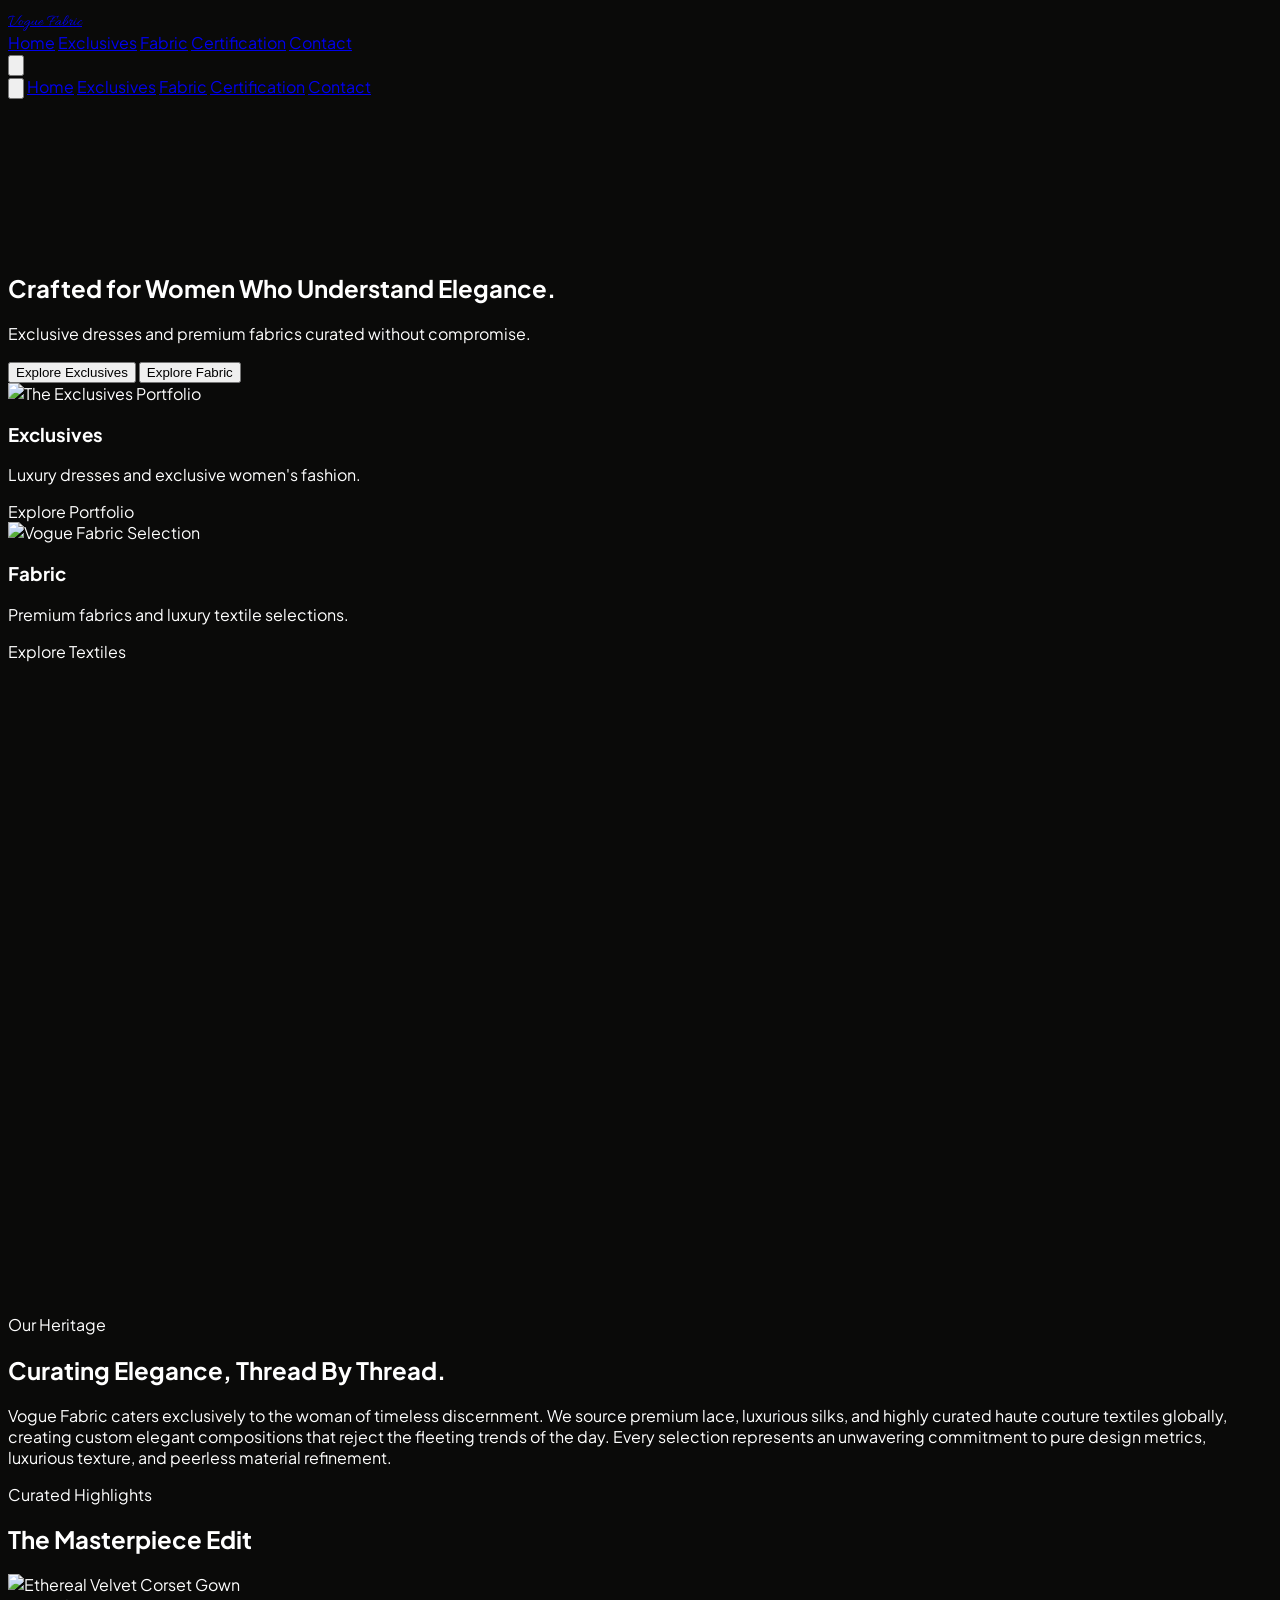
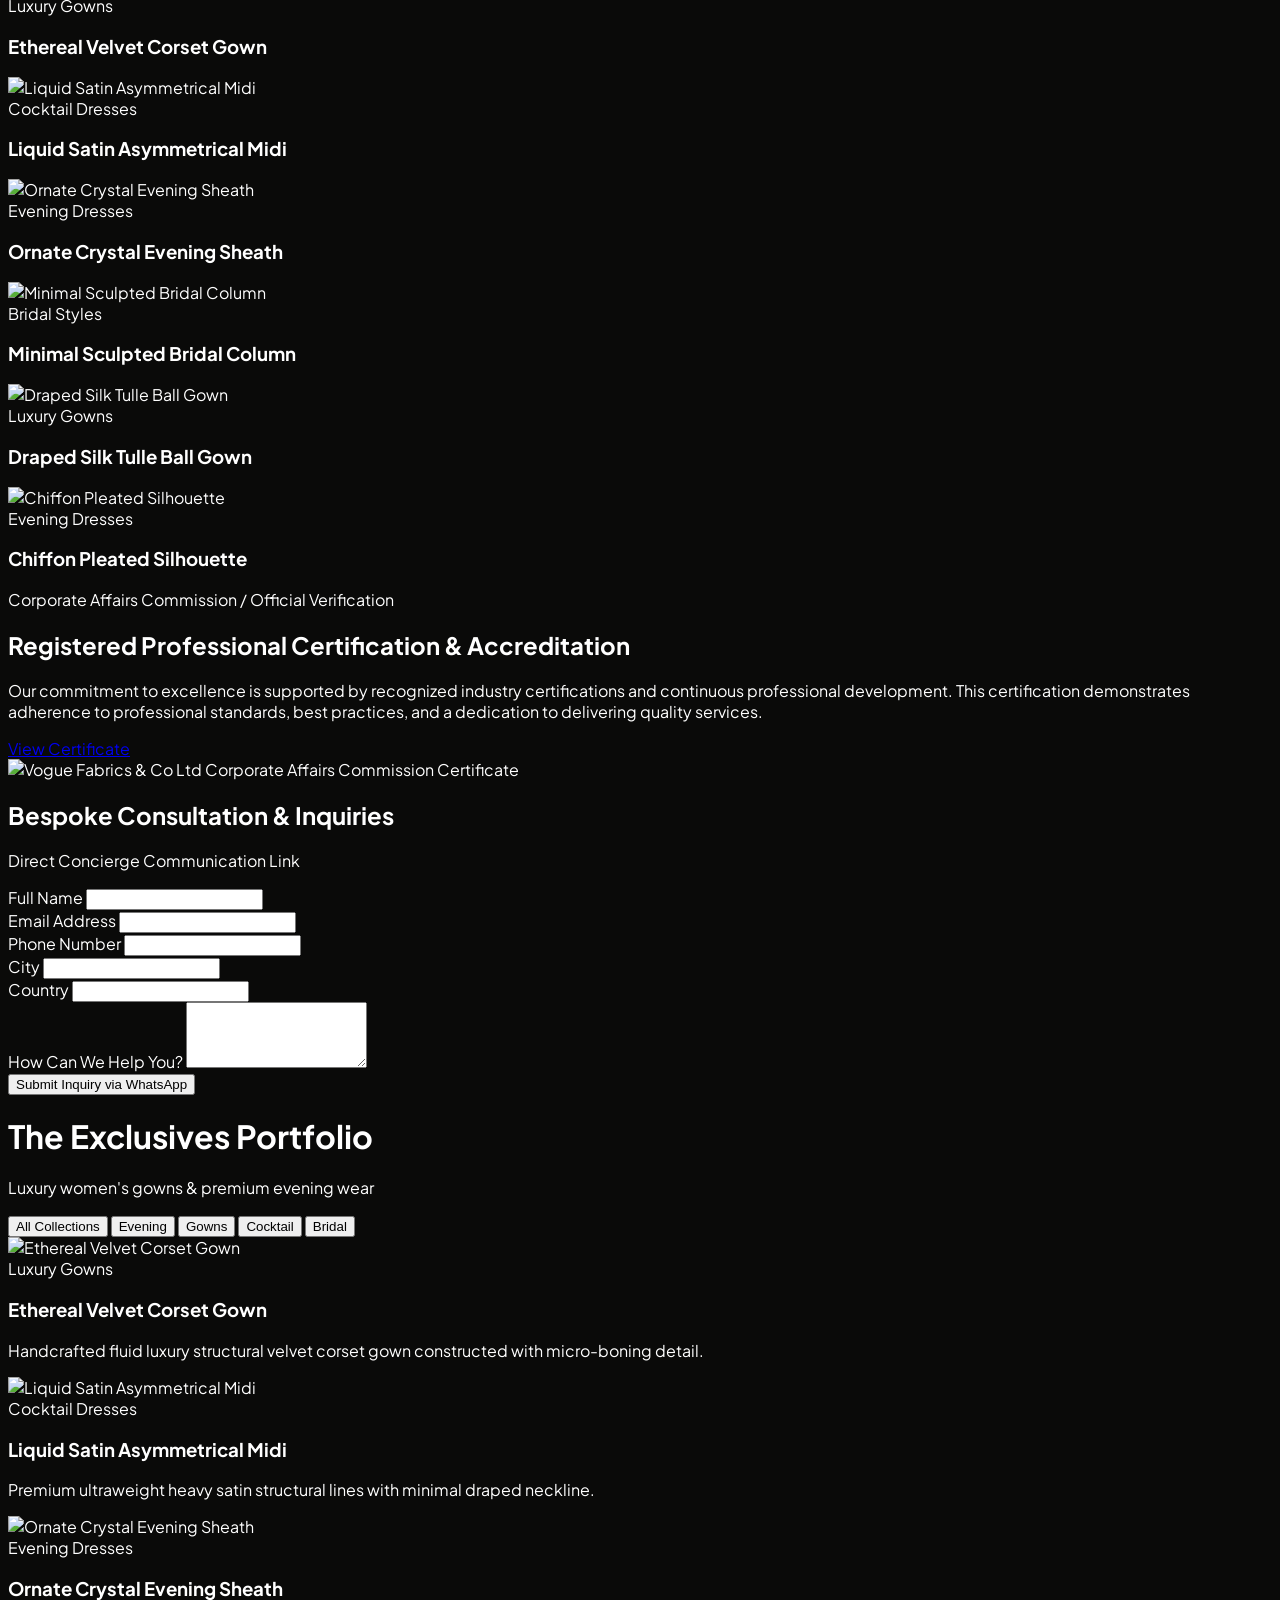
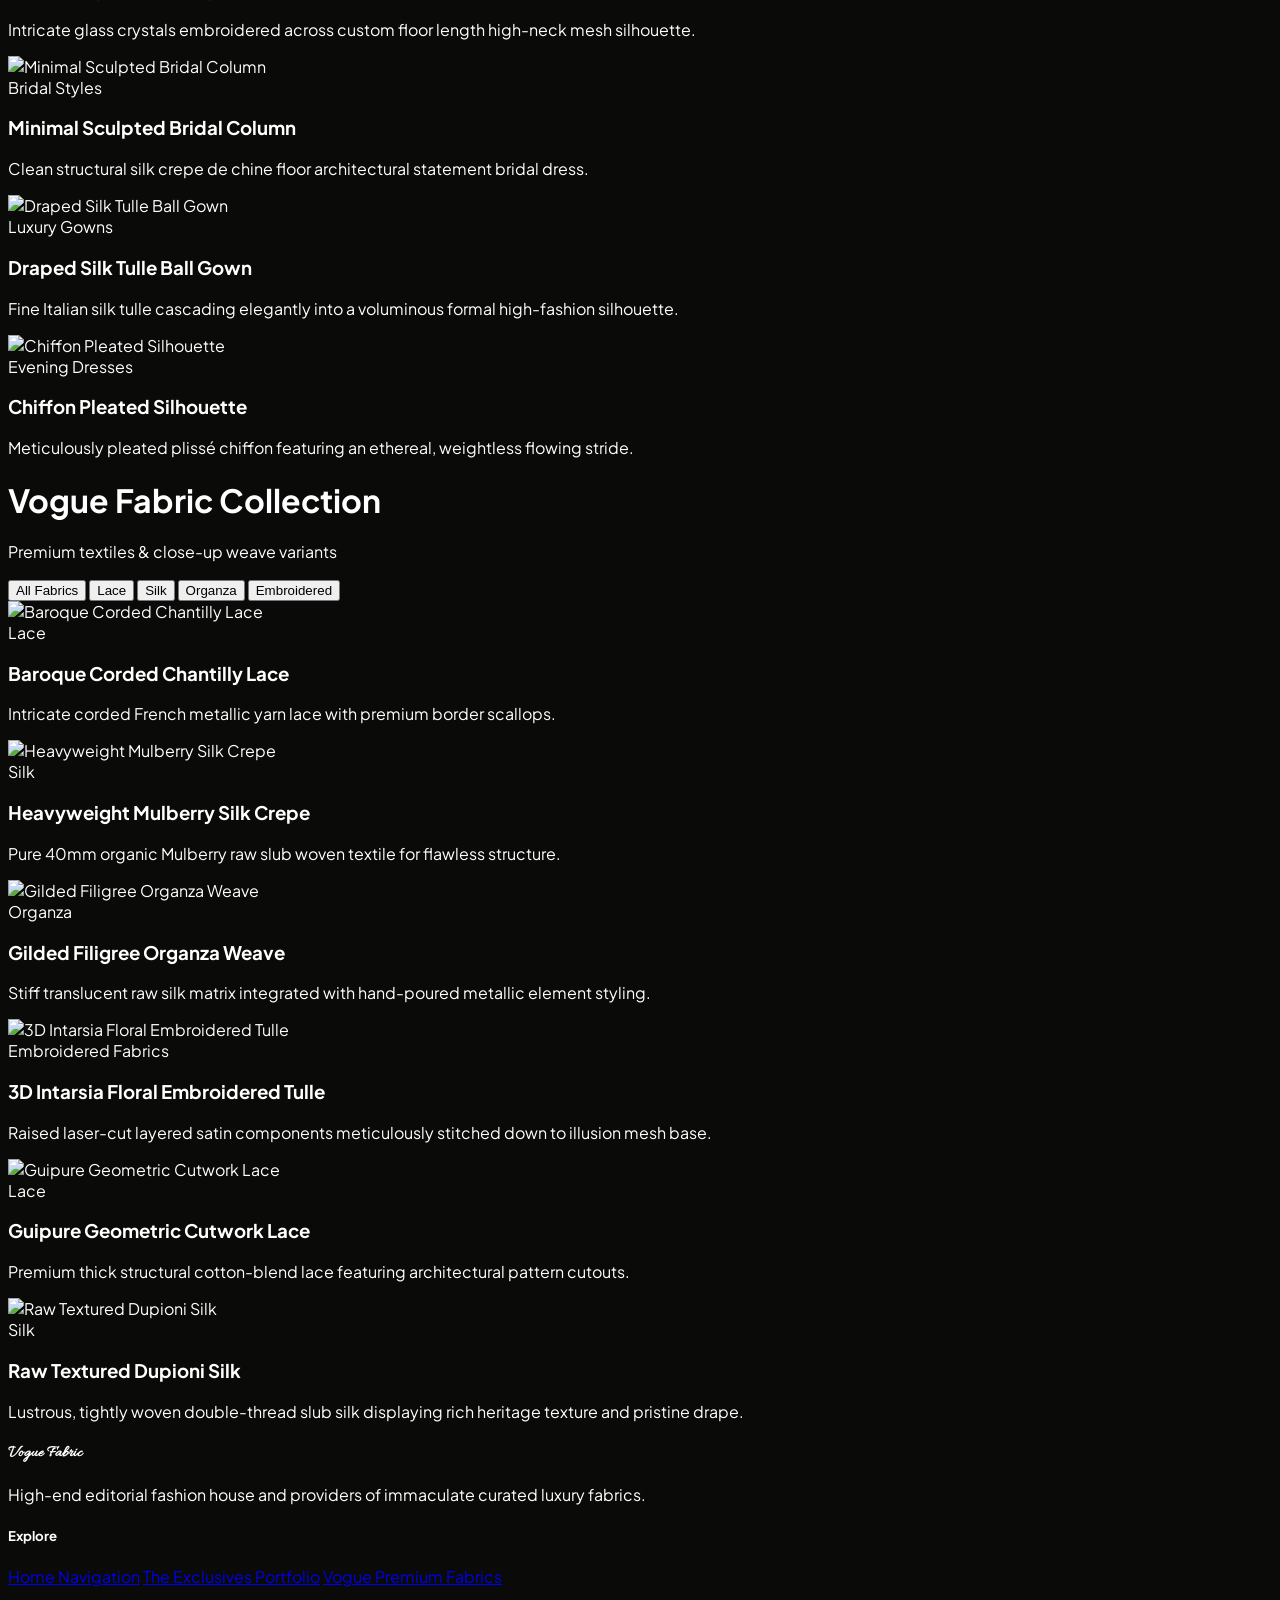
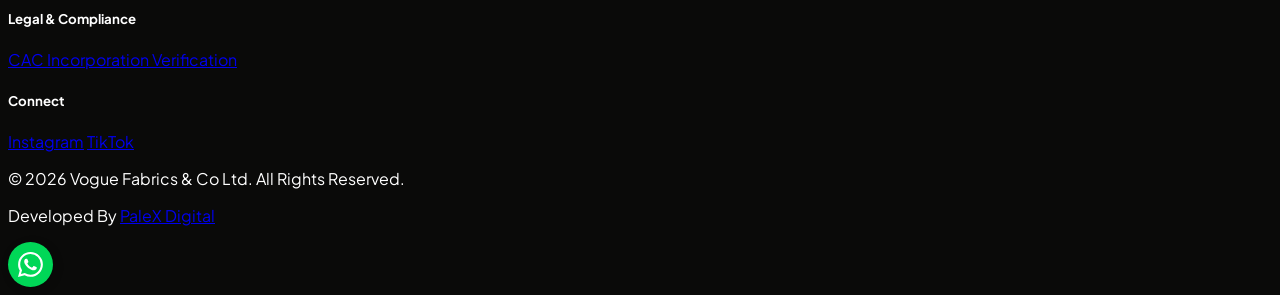
==== index.html @ 31990c53 "Update index.html" ====
<!DOCTYPE html>
<html lang="en">
<head>
    <meta charset="UTF-8">
    <meta name="viewport" content="width=device-width, initial-scale=1.0">
    <title>Vogue Fabric | Luxury Fashion & Premium Textiles</title>
    <script src="https://cdn.tailwindcss.com"></script>
    <link rel="preconnect" href="https://fonts.googleapis.com">
    <link rel="preconnect" href="https://fonts.gstatic.com" crossorigin>
    <link href="https://fonts.googleapis.com/css2?family=Allura&family=Plus+Jakarta+Sans:wght@300;400;500;600&display=swap" rel="stylesheet">
    
    <style>
        body {
            font-family: 'Plus Jakarta Sans', sans-serif;
            background-color: #0a0a09;
            color: #ffffff;
        }
        .logo-font {
            font-family: 'Allura', cursive;
        }
        .luxury-transition {
            transition: all 0.25s cubic-bezier(0.25, 0.46, 0.45, 0.94);
        }
        /* Custom styles to force exact input and placeholder look on dark canvas */
        input, textarea {
            color: #ffffff !important;
        }
        input::placeholder, textarea::placeholder {
            color: rgba(255, 255, 255, 0.4) !important;
        }

        /* --- CUSTOM WHATSAPP SLIDING BUTTON STYLES --- */
        .Btn {
            display: flex;
            align-items: center;
            justify-content: flex-start;
            width: 45px;
            height: 45px;
            border: none;
            border-radius: 50%;
            cursor: pointer;
            position: relative;
            overflow: hidden;
            transition-duration: 0.3s;
            box-shadow: 2px 2px 10px rgba(0, 0, 0, 0.199);
            background-color: #00d757;
        }

        .sign {
            width: 100%;
            transition-duration: 0.3s;
            display: flex;
            align-items: center;
            justify-content: center;
        }

        .sign svg {
            width: 25px;
        }

        .sign svg path {
            fill: white;
        }

        .text {
            position: absolute;
            right: 0%;
            width: 0%;
            opacity: 0;
            color: white;
            font-size: 1.2em;
            font-weight: 600;
            transition-duration: 0.3s;
        }

        .Btn:hover {
            width: 150px;
            border-radius: 40px;
            transition-duration: 0.3s;
        }

        .Btn:hover .sign {
            width: 30%;
            transition-duration: 0.3s;
            padding-left: 10px;
        }

        .Btn:hover .text {
            opacity: 1;
            width: 70%;
            transition-duration: 0.3s;
            padding-right: 10px;
        }

        .Btn:active {
            transform: translate(2px, 2px);
        }
    </style>
    <script>
        tailwind.config = {
            theme: {
                extend: {
                    colors: {
                        darkBase: '#0a0a09',
                        luxuryGray: '#383735'
                    }
                }
            }
        }
    </script>
</head>
<body class="antialiased selection:bg-[#383735] selection:text-white">

    <nav class="fixed top-0 left-0 w-full bg-[#0a0a09]/95 backdrop-blur-md border-b border-[#383735]/40 z-50 px-6 lg:px-16 py-4 flex justify-between items-center">
        <a href="#" onclick="navigateTo('home')" class="logo-font text-3xl lg:text-4xl text-white font-medium tracking-wide">Vogue Fabric</a>
        
        <div class="hidden md:flex space-x-8 text-xs uppercase tracking-widest font-medium text-white/80">
            <a href="#" onclick="navigateTo('home')" class="hover:text-white border-b border-transparent hover:border-white/40 pb-1 luxury-transition">Home</a>
            <a href="#" onclick="navigateTo('exclusives')" class="hover:text-white border-b border-transparent hover:border-white/40 pb-1 luxury-transition">Exclusives</a>
            <a href="#" onclick="navigateTo('fabrics')" class="hover:text-white border-b border-transparent hover:border-white/40 pb-1 luxury-transition">Fabric</a>
            <a href="#" onclick="scrollToSection('certification-section')" class="hover:text-white border-b border-transparent hover:border-white/40 pb-1 luxury-transition">Certification</a>
            <a href="#" onclick="scrollToSection('contact-section')" class="hover:text-white border-b border-transparent hover:border-white/40 pb-1 luxury-transition">Contact</a>
        </div>

        <button id="mobile-menu-btn" onclick="toggleMobileMenu()" class="md:hidden text-white p-1">
            <svg class="w-6 h-6" fill="none" stroke="currentColor" viewBox="0 0 24 24"><path stroke-linecap="round" stroke-linejoin="round" stroke-width="1.5" d="M4 6h16M4 12h16M4 18h16"></path></svg>
        </button>
    </nav>

    <div id="mobile-menu" class="fixed inset-0 bg-[#0a0a09] z-40 transform translate-x-full luxury-transition flex flex-col justify-center items-center space-y-8 text-sm uppercase tracking-widest font-medium">
        <button onclick="toggleMobileMenu()" class="absolute top-6 right-6 text-white">
            <svg class="w-6 h-6" fill="none" stroke="currentColor" viewBox="0 0 24 24"><path stroke-linecap="round" stroke-linejoin="round" stroke-width="1.5" d="M6 18L18 6M6 6l12 12"></path></svg>
        </button>
        <a href="#" onclick="navigateTo('home'); toggleMobileMenu()" class="text-white hover:opacity-75">Home</a>
        <a href="#" onclick="navigateTo('exclusives'); toggleMobileMenu()" class="text-white hover:opacity-75">Exclusives</a>
        <a href="#" onclick="navigateTo('fabrics'); toggleMobileMenu()" class="text-white hover:opacity-75">Fabric</a>
        <a href="#" onclick="scrollToSection('certification-section'); toggleMobileMenu()" class="text-white hover:opacity-75">Certification</a>
        <a href="#" onclick="scrollToSection('contact-section'); toggleMobileMenu()" class="text-white hover:opacity-75">Contact</a>
    </div>

    <main id="page-home" class="page-view pt-16">
        
        <section class="relative w-full h-[90vh] lg:h-screen bg-[#0a0a09] flex items-center overflow-hidden">
            <div class="absolute inset-0 w-full h-full z-0">
                <video autoplay loop muted playsinline class="w-full h-full object-cover opacity-50">
                    <source src="hero-bg.mp4" type="video/mp4">
                </video>
            </div>
            
            <div class="relative z-10 max-w-4xl px-6 lg:px-16 text-white">
                <h1 class="text-4xl md:text-6xl font-light tracking-tight mb-4 max-w-2xl leading-tight">Crafted for Women Who Understand Elegance.</h1>
                <p class="text-sm md:text-base text-white/70 font-light max-w-md tracking-wide mb-8">Exclusive dresses and premium fabrics curated without compromise.</p>
                <div class="flex flex-col sm:flex-row gap-4">
                    <button onclick="navigateTo('exclusives')" class="bg-white text-[#0a0a09] text-xs uppercase tracking-widest px-8 py-4 font-medium hover:bg-[#383735] hover:text-white luxury-transition">Explore Exclusives</button>
                    <button onclick="navigateTo('fabrics')" class="border border-white text-white text-xs uppercase tracking-widest px-8 py-4 font-medium hover:bg-white hover:text-[#0a0a09] luxury-transition">Explore Fabric</button>
                </div>
            </div>
        </section>

        <section class="py-24 px-4 lg:px-12 max-w-[1700px] mx-auto">
            <div class="grid md:grid-cols-2 gap-8 lg:gap-12">
                <div class="group cursor-pointer flex flex-col" onclick="navigateTo('exclusives')">
                    <div class="overflow-hidden bg-[#383735] aspect-[2/3] mb-6 border border-[#383735]/30">
                        <img src="https://img.sanishtech.com/u/1b37190711f8303fa101f2d8f53a4be6.jpg" alt="The Exclusives Portfolio" class="w-full h-full object-cover opacity-90 group-hover:scale-105 luxury-transition">
                    </div>
                    <div class="flex justify-between items-baseline px-2">
                        <div>
                            <h3 class="text-xl font-light tracking-wide text-white">Exclusives</h3>
                            <p class="text-xs text-white/60 tracking-wide mt-1">Luxury dresses and exclusive women's fashion.</p>
                        </div>
                        <span class="text-xs uppercase tracking-widest font-medium text-white border-b border-white pb-1">Explore Portfolio</span>
                    </div>
                </div>

                <div class="group cursor-pointer flex flex-col" onclick="navigateTo('fabrics')">
                    <div class="overflow-hidden bg-[#383735] aspect-[2/3] mb-6 border border-[#383735]/30">
                        <img src="https://img.sanishtech.com/u/e9a61df51f14fca976d678eeba5894aa.jpg" alt="Vogue Fabric Selection" class="w-full h-full object-cover opacity-90 group-hover:scale-105 luxury-transition">
                    </div>
                    <div class="flex justify-between items-baseline px-2">
                        <div>
                            <h3 class="text-xl font-light tracking-wide text-white">Fabric</h3>
                            <p class="text-xs text-white/60 tracking-wide mt-1">Premium fabrics and luxury textile selections.</p>
                        </div>
                        <span class="text-xs uppercase tracking-widest font-medium text-white border-b border-white pb-1">Explore Textiles</span>
                    </div>
                </div>
            </div>
        </section>

        <section class="bg-[#383735] text-white py-24 px-6 lg:px-16">
            <div class="max-w-6xl mx-auto grid md:grid-cols-2 gap-12 items-center">
                <div class="aspect-[2/3] overflow-hidden bg-[#0a0a09]">
                    <video width="100%" autoplay muted loop playsinline>
                     <source src="https://information.mp4" type="video/mp4">
                    </video>
                <div class="space-y-6 md:pl-8">
                    <p class="text-xs uppercase tracking-widest text-white/60">Our Heritage</p>
                    <h2 class="text-3xl font-light tracking-tight leading-snug">Curating Elegance, Thread By Thread.</h2>
                    <p class="text-sm text-white/80 font-light leading-relaxed tracking-wide">
                        Vogue Fabric caters exclusively to the woman of timeless discernment. We source premium lace, luxurious silks, and highly curated haute couture textiles globally, creating custom elegant compositions that reject the fleeting trends of the day. Every selection represents an unwavering commitment to pure design metrics, luxurious texture, and peerless material refinement.
                    </p>
                </div>
            </div>
        </section>

        <section class="py-24 px-6 lg:px-16 max-w-[1700px] mx-auto">
            <div class="text-center mb-16">
                <p class="text-xs uppercase tracking-widest text-white/60 mb-2">Curated Highlights</p>
                <h2 class="text-2xl font-light tracking-wider uppercase text-white">The Masterpiece Edit</h2>
            </div>
            
            <div class="grid sm:grid-cols-2 lg:grid-cols-3 gap-8" id="featured-showcase-grid">
                </div>
        </section>

        <section id="certification-section" class="bg-[#0a0a09] border-t border-b border-[#383735]/60 py-24 px-6 lg:px-16">
            <div class="max-w-6xl mx-auto grid md:grid-cols-2 gap-12 items-center">
                <div class="order-2 md:order-1 space-y-6">
                    <p class="text-xs uppercase tracking-widest text-white/60">Corporate Affairs Commission / Official Verification</p>
                    <h2 class="text-2xl font-light tracking-tight text-white">Registered Professional Certification & Accreditation</h2>
                    <p class="text-sm text-white/80 font-light leading-relaxed tracking-wide">
                        Our commitment to excellence is supported by recognized industry certifications and continuous professional development. This certification demonstrates adherence to professional standards, best practices, and a dedication to delivering quality services.
                    </p>
                    <div class="pt-4">
                        <a href="https://img.sanishtech.com/u/6724c95017bfdfd29a5c9f7142465a75.png" target="_blank" class="inline-block bg-[#383735] text-white text-xs uppercase tracking-widest px-8 py-4 font-medium hover:bg-white hover:text-[#0a0a09] luxury-transition border border-[#383735]">View Certificate</a>
                    </div>
                </div>
                <div class="order-1 md:order-2 flex justify-center bg-[#383735]/20 p-6 shadow-sm border border-[#383735]/40">
                    <img src="https://img.sanishtech.com/u/6724c95017bfdfd29a5c9f7142465a75.png" alt="Vogue Fabrics & Co Ltd Corporate Affairs Commission Certificate" class="max-h-[550px] object-contain">
                </div>
            </div>
        </section>

        <section id="contact-section" class="py-24 px-6 lg:px-16 max-w-3xl mx-auto">
            <div class="text-center mb-12">
                <h2 class="text-2xl font-light tracking-wider uppercase text-white">Bespoke Consultation & Inquiries</h2>
                <p class="text-xs text-white/60 mt-2 tracking-widest uppercase">Direct Concierge Communication Link</p>
            </div>
            
            <form onsubmit="handleInquirySubmit(event)" id="whatsapp-inquiry-form" class="space-y-6">
                <div class="grid md:grid-cols-2 gap-6">
                    <div>
                        <label class="block text-[11px] uppercase tracking-widest mb-2 font-medium text-white/80">Full Name</label>
                        <input type="text" id="inq-name" required class="w-full bg-transparent border-b border-[#383735] py-2 text-sm focus:outline-none focus:border-white text-white font-light luxury-transition">
                    </div>
                    <div>
                        <label class="block text-[11px] uppercase tracking-widest mb-2 font-medium text-white/80">Email Address</label>
                        <input type="email" id="inq-email" required class="w-full bg-transparent border-b border-[#383735] py-2 text-sm focus:outline-none focus:border-white text-white font-light luxury-transition">
                    </div>
                </div>
                <div class="grid md:grid-cols-3 gap-6">
                    <div>
                        <label class="block text-[11px] uppercase tracking-widest mb-2 font-medium text-white/80">Phone Number</label>
                        <input type="tel" id="inq-phone" required class="w-full bg-transparent border-b border-[#383735] py-2 text-sm focus:outline-none focus:border-white text-white font-light luxury-transition">
                    </div>
                    <div>
                        <label class="block text-[11px] uppercase tracking-widest mb-2 font-medium text-white/80">City</label>
                        <input type="text" id="inq-city" required class="w-full bg-transparent border-b border-[#383735] py-2 text-sm focus:outline-none focus:border-white text-white font-light luxury-transition">
                    </div>
                    <div>
                        <label class="block text-[11px] uppercase tracking-widest mb-2 font-medium text-white/80">Country</label>
                        <input type="text" id="inq-country" required class="w-full bg-transparent border-b border-[#383735] py-2 text-sm focus:outline-none focus:border-white text-white font-light luxury-transition">
                    </div>
                </div>
                <div>
                    <label class="block text-[11px] uppercase tracking-widest mb-2 font-medium text-white/80">How Can We Help You?</label>
                    <textarea id="inq-message" rows="4" required class="w-full bg-transparent border-b border-[#383735] py-2 text-sm focus:outline-none focus:border-white text-white font-light luxury-transition resize-none"></textarea>
                </div>
                <div class="text-center pt-4">
                    <button type="submit" class="w-full md:w-auto bg-[#383735] text-white text-xs uppercase tracking-widest px-12 py-4 font-medium hover:bg-white hover:text-[#0a0a09] luxury-transition border border-[#383735]">Submit Inquiry via WhatsApp</button>
                </div>
            </form>
        </section>
    </main>

    <main id="page-exclusives" class="page-view hidden pt-28 pb-24 px-6 lg:px-16 max-w-[1700px] mx-auto">
        <div class="flex flex-col md:flex-row justify-between items-start md:items-end mb-12 pb-6 border-b border-[#383735]/40">
            <div>
                <h1 class="text-3xl font-light tracking-wide text-white">The Exclusives Portfolio</h1>
                <p class="text-xs text-white/60 tracking-widest uppercase mt-2">Luxury women's gowns & premium evening wear</p>
            </div>
            <div class="flex flex-wrap gap-4 mt-6 md:mt-0 text-xs uppercase tracking-widest font-medium">
                <button onclick="filterProducts('exclusives', 'all')" class="border-b border-white pb-1 text-white">All Collections</button>
                <button onclick="filterProducts('exclusives', 'Evening Dresses')" class="text-white/60 hover:text-white luxury-transition">Evening</button>
                <button onclick="filterProducts('exclusives', 'Luxury Gowns')" class="text-white/60 hover:text-white luxury-transition">Gowns</button>
                <button onclick="filterProducts('exclusives', 'Cocktail Dresses')" class="text-white/60 hover:text-white luxury-transition">Cocktail</button>
                <button onclick="filterProducts('exclusives', 'Bridal Styles')" class="text-white/60 hover:text-white luxury-transition">Bridal</button>
            </div>
        </div>
        
        <div id="exclusives-grid" class="grid sm:grid-cols-2 lg:grid-cols-3 xl:grid-cols-4 gap-8">
            </div>
    </main>

    <main id="page-fabrics" class="page-view hidden pt-28 pb-24 px-6 lg:px-16 max-w-[1700px] mx-auto">
        <div class="flex flex-col md:flex-row justify-between items-start md:items-end mb-12 pb-6 border-b border-[#383735]/40">
            <div>
                <h1 class="text-3xl font-light tracking-wide text-white">Vogue Fabric Collection</h1>
                <p class="text-xs text-white/60 tracking-widest uppercase mt-2">Premium textiles & close-up weave variants</p>
            </div>
            <div class="flex flex-wrap gap-4 mt-6 md:mt-0 text-xs uppercase tracking-widest font-medium">
                <button onclick="filterProducts('fabrics', 'all')" class="border-b border-white pb-1 text-white">All Fabrics</button>
                <button onclick="filterProducts('fabrics', 'Lace')" class="text-white/60 hover:text-white luxury-transition">Lace</button>
                <button onclick="filterProducts('fabrics', 'Silk')" class="text-white/60 hover:text-white luxury-transition">Silk</button>
                <button onclick="filterProducts('fabrics', 'Organza')" class="text-white/60 hover:text-white luxury-transition">Organza</button>
                <button onclick="filterProducts('fabrics', 'Embroidered Fabrics')" class="text-white/60 hover:text-white luxury-transition">Embroidered</button>
            </div>
        </div>
        
        <div id="fabrics-grid" class="grid sm:grid-cols-2 lg:grid-cols-3 xl:grid-cols-4 gap-8">
            </div>
    </main>

    <footer class="bg-[#0a0a09] text-white pt-16 pb-8 px-6 lg:px-16 border-t border-[#383735]/40">
        <div class="max-w-[1700px] mx-auto grid grid-cols-1 md:grid-cols-4 gap-10 pb-12 border-b border-[#383735]/20">
            <div class="space-y-4">
                <h4 class="logo-font text-3xl font-medium tracking-wide text-white">Vogue Fabric</h4>
                <p class="text-xs text-white/60 font-light max-w-xs leading-relaxed">High-end editorial fashion house and providers of immaculate curated luxury fabrics.</p>
            </div>
            <div>
                <h5 class="text-xs uppercase tracking-widest font-medium mb-4 text-white/80">Explore</h5>
                <div class="flex flex-col space-y-2 text-xs text-white/60">
                    <a href="#" onclick="navigateTo('home')" class="hover:text-white">Home Navigation</a>
                    <a href="#" onclick="navigateTo('exclusives')" class="hover:text-white">The Exclusives Portfolio</a>
                    <a href="#" onclick="navigateTo('fabrics')" class="hover:text-white">Vogue Premium Fabrics</a>
                </div>
            </div>
            <div>
                <h5 class="text-xs uppercase tracking-widest font-medium mb-4 text-white/80">Legal & Compliance</h5>
                <div class="flex flex-col space-y-2 text-xs text-white/60">
                    <a href="#" onclick="scrollToSection('certification-section')" class="hover:text-white">CAC Incorporation Verification</a>
                </div>
            </div>
            <div>
                <h5 class="text-xs uppercase tracking-widest font-medium mb-4 text-white/80">Connect</h5>
                <div class="flex space-x-4 mb-4 text-xs font-medium uppercase tracking-widest">
                    <a href="https://instagram.com" target="_blank" class="text-white hover:text-white/70 luxury-transition">Instagram</a>
                    <a href="https://tiktok.com" target="_blank" class="text-white hover:text-white/70 luxury-transition">TikTok</a>
                </div>
            </div>
        </div>
        <div class="max-w-[1700px] mx-auto pt-8 flex flex-col sm:flex-row justify-between items-center text-[11px] tracking-widest text-white/40 uppercase">
            <p>&copy; 2026 Vogue Fabrics & Co Ltd. All Rights Reserved.</p>
            <p>Developed By <a href="https://palexdigital.pages.dev/" target="_blank" class="underline hover:text-white luxury-transition">PaleX Digital</a></p>
        </div>
    </footer>

    <div class="fixed bottom-8 right-8 z-50">
        <a href="https://api.whatsapp.com/send/?phone=2348035539993&text&type=phone_number&app_absent=0" target="_blank" class="block decoration-transparent text-white" aria-label="Bespoke Concierge WhatsApp Link">
            <button class="Btn">
                <div class="sign">
                    <svg class="socialSvg whatsappSvg" viewBox="0 0 16 16">
                        <path d="M13.601 2.326A7.854 7.854 0 0 0 7.994 0C3.627 0 .068 3.558.064 7.926c0 1.399.366 2.76 1.057 3.965L0 16l4.204-1.102a7.933 7.933 0 0 0 3.79.965h.004c4.368 0 7.926-3.558 7.93-7.93A7.898 7.898 0 0 0 13.6 2.326zM7.994 14.521a6.573 6.573 0 0 1-3.356-.92l-.24-.144-2.494.654.666-2.433-.156-.251a6.56 6.56 0 0 1-1.007-3.505c0-3.626 2.957-6.584 6.591-6.584a6.56 6.56 0 0 1 4.66 1.931 6.557 6.557 0 0 1 1.928 4.66c-.004 3.639-2.961 6.592-6.592 6.592zm3.615-4.934c-.197-.099-1.17-.578-1.353-.646-.182-.065-.315-.099-.445.099-.133.197-.513.646-.627.775-.114.133-.232.148-.43.05-.197-.1-.836-.308-1.592-.985-.59-.525-.985-1.175-1.103-1.372-.114-.198-.011-.304.088-.403.087-.088.197-.232.296-.346.1-.114.133-.198.198-.33.065-.134.034-.248-.015-.347-.05-.099-.445-1.076-.612-1.47-.16-.389-.323-.335-.445-.34-.114-.007-.247-.007-.38-.007a.729.729 0 0 0-.529.247c-.182.198-.691.677-.691 1.654 0 .977.71 1.916.81 2.049.098.133 1.394 2.132 3.383 2.992.47.205.84.326 1.129.418.475.152.904.129 1.246.08.38-.058 1.171-.48 1.338-.943.164-.464.164-.86.114-.943-.049-.084-.182-.133-.38-.232z"></path>
                    </svg>
                </div>
                <div class="text">Whatsapp</div>
            </button>
        </a>
    </div>

    <script>
        // EXPANDED PORTFOLIO GRAPHICS BOUNDS
        const products = [
            { id: 'exc-01', name: 'Ethereal Velvet Corset Gown', category: 'Luxury Gowns', type: 'exclusives', img: 'https://images.unsplash.com/photo-1566174053879-31528523f8ae?auto=format&fit=crop&w=800&q=90', desc: 'Handcrafted fluid luxury structural velvet corset gown constructed with micro-boning detail.' },
            { id: 'exc-02', name: 'Liquid Satin Asymmetrical Midi', category: 'Cocktail Dresses', type: 'exclusives', img: 'https://images.unsplash.com/photo-1595777457583-95e059d581b8?auto=format&fit=crop&w=800&q=90', desc: 'Premium ultraweight heavy satin structural lines with minimal draped neckline.' },
            { id: 'exc-03', name: 'Ornate Crystal Evening Sheath', category: 'Evening Dresses', type: 'exclusives', img: 'https://images.unsplash.com/photo-1572804013309-59a88b7e92f1?auto=format&fit=crop&w=800&q=90', desc: 'Intricate glass crystals embroidered across custom floor length high-neck mesh silhouette.' },
            { id: 'exc-04', name: 'Minimal Sculpted Bridal Column', category: 'Bridal Styles', type: 'exclusives', img: 'https://images.unsplash.com/photo-1549417229-aa67d3263c09?auto=format&fit=crop&w=800&q=90', desc: 'Clean structural silk crepe de chine floor architectural statement bridal dress.' },
            { id: 'exc-05', name: 'Draped Silk Tulle Ball Gown', category: 'Luxury Gowns', type: 'exclusives', img: 'https://images.unsplash.com/photo-1518049360964-6a417c16c04d?auto=format&fit=crop&w=800&q=90', desc: 'Fine Italian silk tulle cascading elegantly into a voluminous formal high-fashion silhouette.' },
            { id: 'exc-06', name: 'Chiffon Pleated Silhouette', category: 'Evening Dresses', type: 'exclusives', img: 'https://images.unsplash.com/photo-1539008835657-9e8e81839223?auto=format&fit=crop&w=800&q=90', desc: 'Meticulously pleated plissé chiffon featuring an ethereal, weightless flowing stride.' },
            
            { id: 'fab-01', name: 'Baroque Corded Chantilly Lace', category: 'Lace', type: 'fabrics', img: 'https://images.unsplash.com/photo-1544816155-12df9643f363?auto=format&fit=crop&w=800&q=90', desc: 'Intricate corded French metallic yarn lace with premium border scallops.' },
            { id: 'fab-02', name: 'Heavyweight Mulberry Silk Crepe', category: 'Silk', type: 'fabrics', img: 'https://images.unsplash.com/photo-1584290867415-527a8475726d?auto=format&fit=crop&w=800&q=90', desc: 'Pure 40mm organic Mulberry raw slub woven textile for flawless structure.' },
            { id: 'fab-03', name: 'Gilded Filigree Organza Weave', category: 'Organza', type: 'fabrics', img: 'https://images.unsplash.com/photo-1618220179428-22790b461013?auto=format&fit=crop&w=800&q=90', desc: 'Stiff translucent raw silk matrix integrated with hand-poured metallic element styling.' },
            { id: 'fab-04', name: '3D Intarsia Floral Embroidered Tulle', category: 'Embroidered Fabrics', type: 'fabrics', img: 'https://images.unsplash.com/photo-1528459801416-a9e53bbf4e17?auto=format&fit=crop&w=800&q=90', desc: 'Raised laser-cut layered satin components meticulously stitched down to illusion mesh base.' },
            { id: 'fab-05', name: 'Guipure Geometric Cutwork Lace', category: 'Lace', type: 'fabrics', img: 'https://images.unsplash.com/photo-1505693416388-ac5ce068fe85?auto=format&fit=crop&w=800&q=90', desc: 'Premium thick structural cotton-blend lace featuring architectural pattern cutouts.' },
            { id: 'fab-06', name: 'Raw Textured Dupioni Silk', category: 'Silk', type: 'fabrics', img: 'https://images.unsplash.com/photo-1606722590583-6951b5ea92ce?auto=format&fit=crop&w=800&q=90', desc: 'Lustrous, tightly woven double-thread slub silk displaying rich heritage texture and pristine drape.' }
        ];

        window.addEventListener('DOMContentLoaded', () => {
            renderFeaturedShowcase();
            renderProductGrid('exclusives', 'all');
            renderProductGrid('fabrics', 'all');
        });

        // SITE NAVIGATION LOGIC
        function navigateTo(pageId) {
            document.querySelectorAll('.page-view').forEach(el => el.classList.add('hidden'));
            document.getElementById(`page-${pageId}`).classList.remove('hidden');
            window.scrollTo({ top: 0, behavior: 'smooth' });
        }

        function scrollToSection(id) {
            navigateTo('home');
            setTimeout(() => {
                const target = document.getElementById(id);
                if(target) target.scrollIntoView({ behavior: 'smooth' });
            }, 150);
        }

        // CONTROL NAV OVERLAY
        function toggleMobileMenu() {
            document.getElementById('mobile-menu').classList.toggle('translate-x-full');
        }

        // PURE PICTURE PRESENTATION WITH EDITORIAL CAPS
        function renderFeaturedShowcase() {
            const container = document.getElementById('featured-showcase-grid');
            container.innerHTML = products.slice(0, 6).map(prod => `
                <div class="group flex flex-col border border-[#383735]/30 p-3 bg-[#383735]/10">
                    <div class="overflow-hidden bg-[#383735] aspect-[2/3] mb-4 relative">
                        <img src="${prod.img}" alt="${prod.name}" class="w-full h-full object-cover group-hover:scale-105 luxury-transition">
                    </div>
                    <span class="text-[9px] uppercase tracking-widest text-white/50 mb-1">${prod.category}</span>
                    <h3 class="text-xs uppercase tracking-wider font-medium text-white">${prod.name}</h3>
                </div>
            `).join('');
        }

        function renderProductGrid(type, filter) {
            const container = document.getElementById(`${type}-grid`);
            const targetProducts = products.filter(p => p.type === type && (filter === 'all' || p.category === filter));
            
            container.innerHTML = targetProducts.map(prod => `
                <div class="flex flex-col bg-[#383735]/10 border border-[#383735]/40 p-4 relative group">
                    <div class="overflow-hidden aspect-[2/3] bg-[#0a0a09] mb-4">
                        <img src="${prod.img}" alt="${prod.name}" class="w-full h-full object-cover group-hover:scale-105 luxury-transition">
                    </div>
                    <span class="text-[9px] uppercase tracking-widest text-white/50 font-medium">${prod.category}</span>
                    <h3 class="text-sm font-light tracking-wide text-white mt-1 mb-2">${prod.name}</h3>
                    <p class="text-[11px] font-light text-white/70 tracking-wide leading-relaxed">${prod.desc}</p>
                </div>
            `).join('');
        }

        function filterProducts(type, category) {
            renderProductGrid(type, category);
            const buttons = event.currentTarget.parentNode.children;
            for(let btn of buttons) { btn.className = "text-white/60 hover:text-white luxury-transition"; }
            event.currentTarget.className = "border-b border-white pb-1 text-white";
        }

        // CONCIERGE INTEGRATION
        function handleInquirySubmit(e) {
            e.preventDefault();
            const name = document.getElementById('inq-name').value;
            const email = document.getElementById('inq-email').value;
            const phone = document.getElementById('inq-phone').value;
            const city = document.getElementById('inq-city').value;
            const country = document.getElementById('inq-country').value;
            const message = document.getElementById('inq-message').value;

            const textPayload = `Name: ${name}\nEmail: ${email}\nPhone: ${phone}\nCity: ${city}\nCountry: ${country}\nInquiry:\n${message}`;
            const targetUrl = `https://api.whatsapp.com/send/?phone=2348035539993&text=${encodeURIComponent(textPayload)}&type=phone_number&app_absent=0`;
            
            window.open(targetUrl, '_blank');
        }
    </script>
</body>
</html>
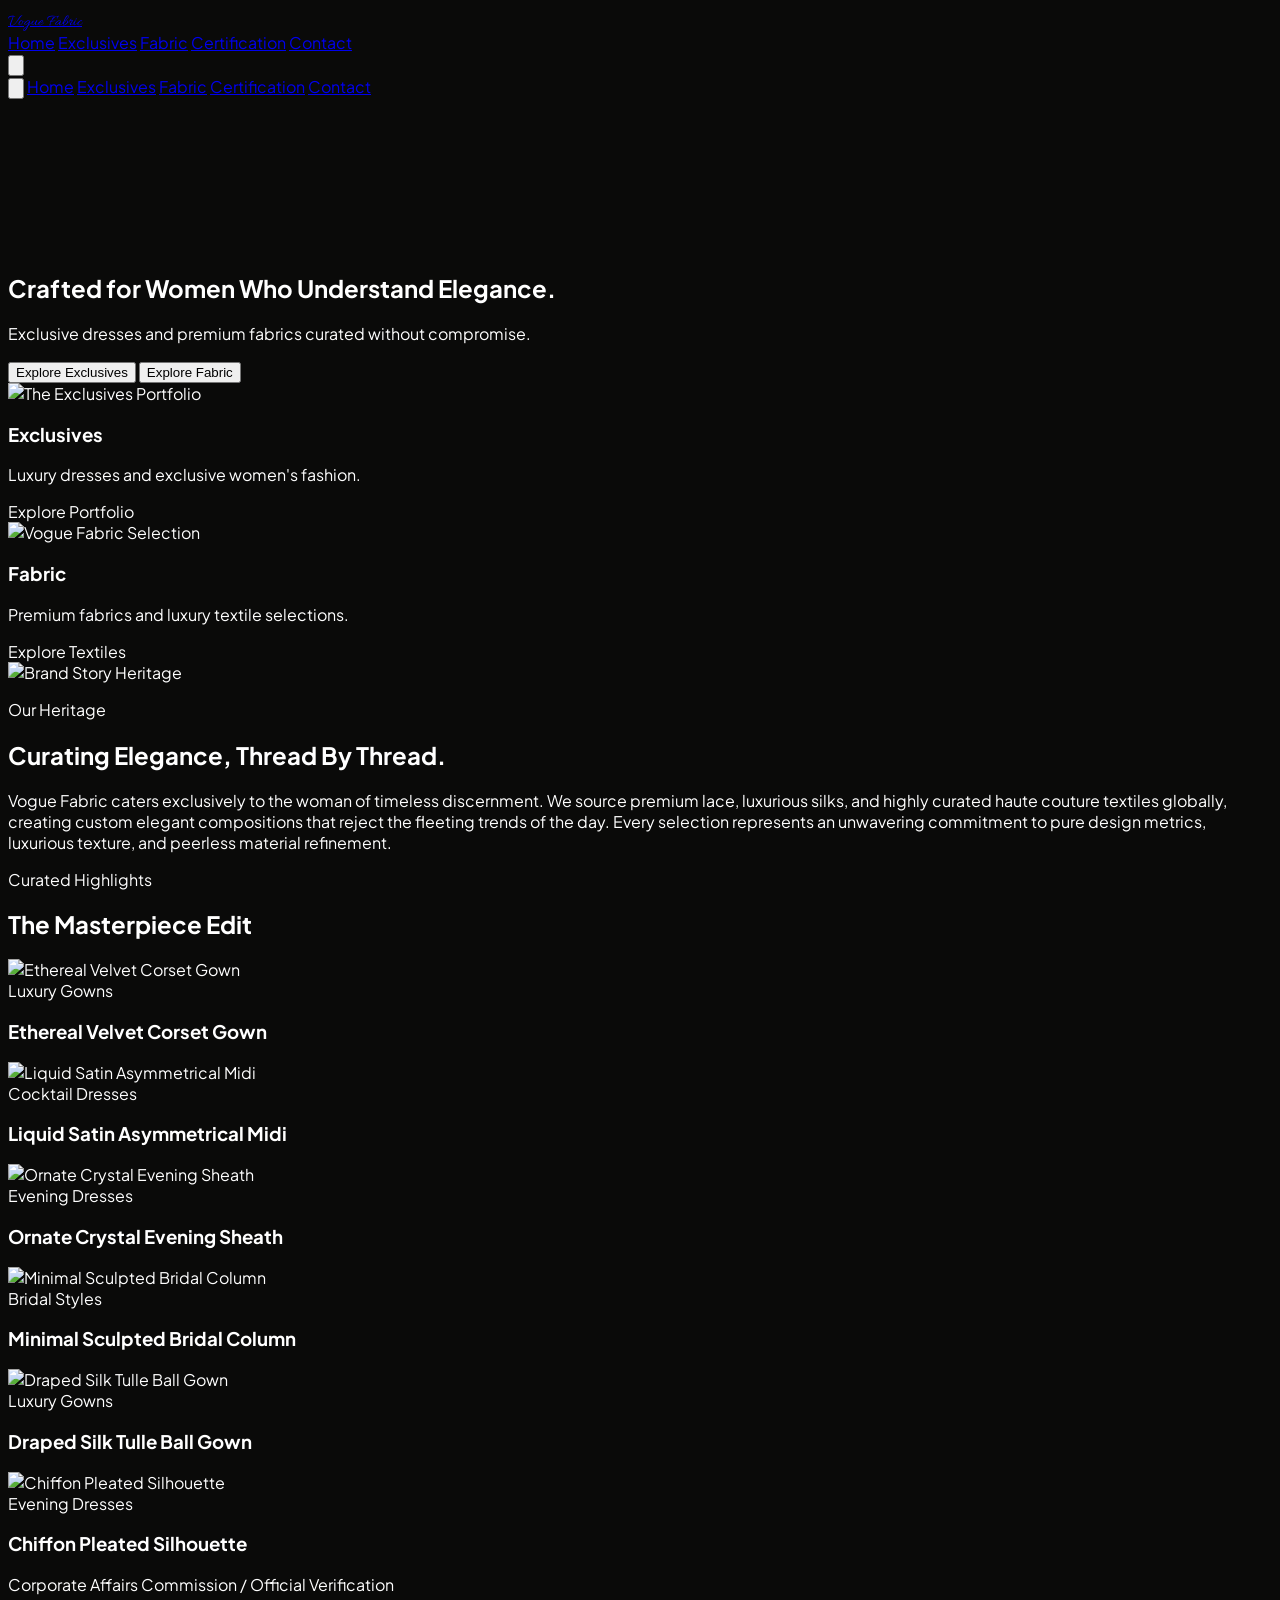
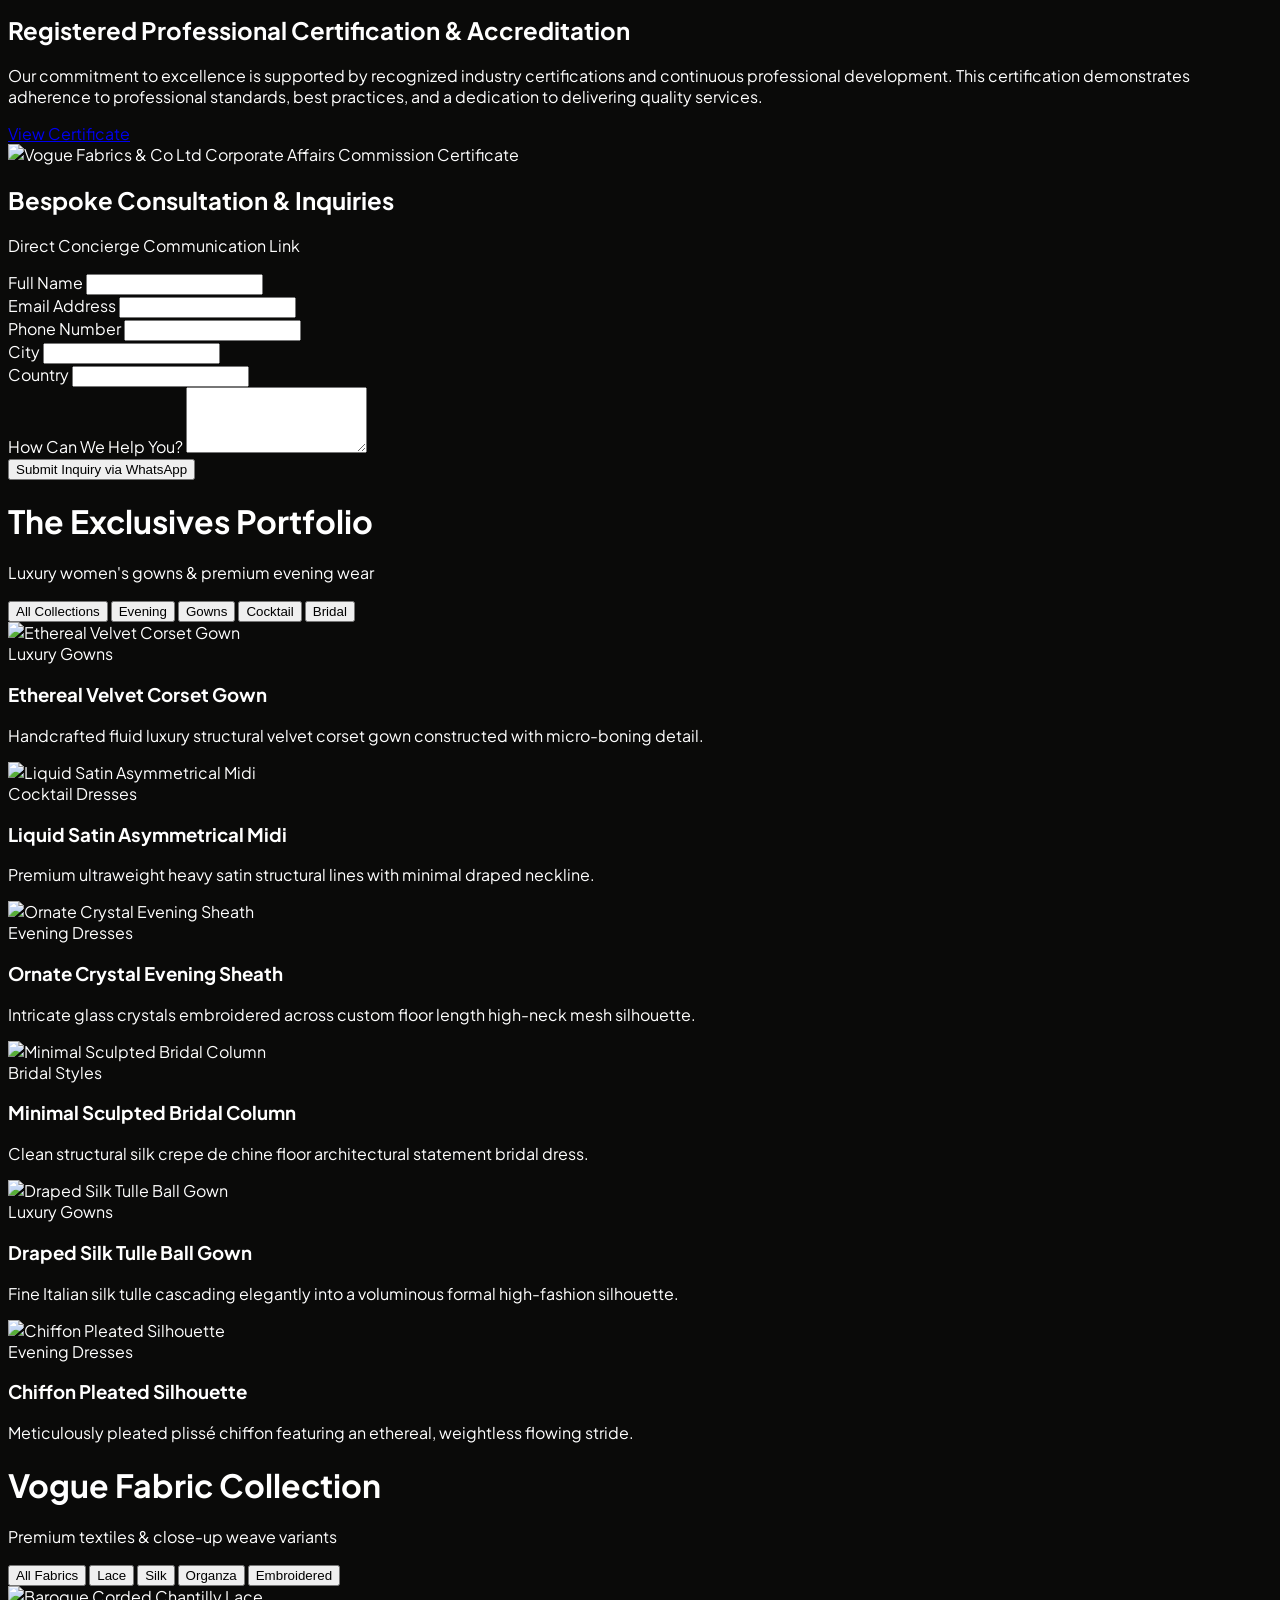
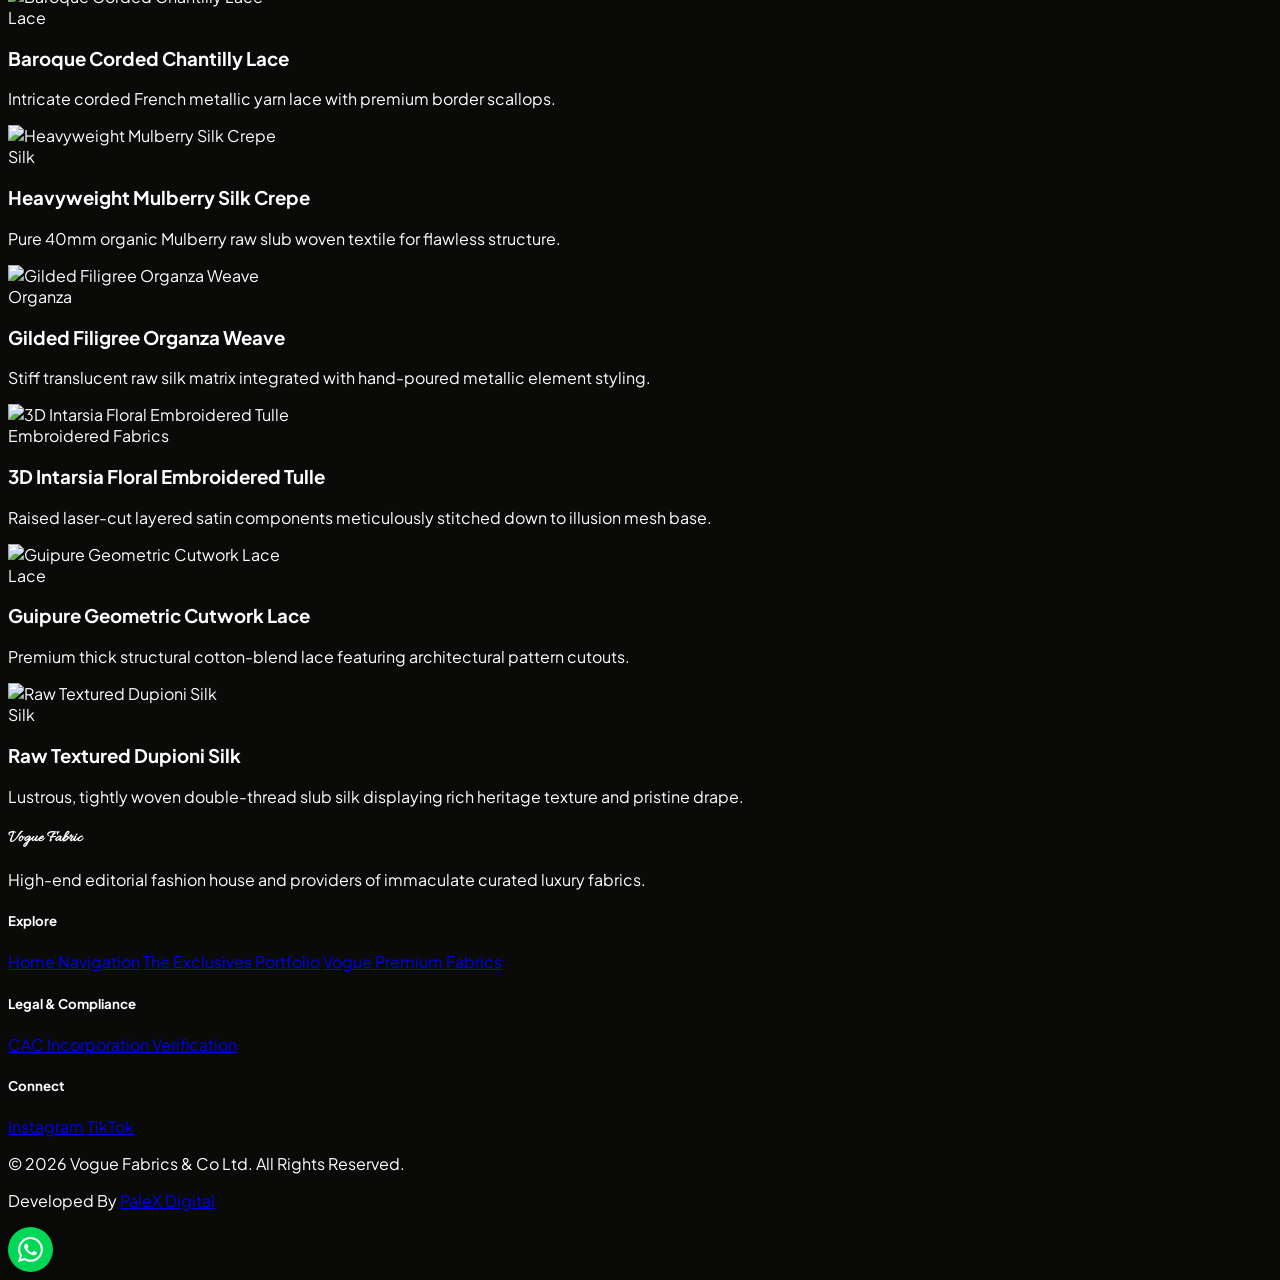
==== commit 59efd6f9: "Update index.html" ====
--- a/index.html
+++ b/index.html
@@ -190,9 +190,9 @@
         <section class="bg-[#383735] text-white py-24 px-6 lg:px-16">
             <div class="max-w-6xl mx-auto grid md:grid-cols-2 gap-12 items-center">
                 <div class="aspect-[2/3] overflow-hidden bg-[#0a0a09]">
-                    <video width="100%" autoplay muted loop playsinline>
-                     <source src="https://information.mp4" type="video/mp4">
-                    </video>
+                    <img src="https://images.unsplash.com/photo-1490481651871-ab68de25d43d?auto=format&fit=crop&w=1000&q=90" alt="Brand Story Heritage" class="w-full h-full object-cover opacity-85">
+                </div>
+
                 <div class="space-y-6 md:pl-8">
                     <p class="text-xs uppercase tracking-widest text-white/60">Our Heritage</p>
                     <h2 class="text-3xl font-light tracking-tight leading-snug">Curating Elegance, Thread By Thread.</h2>
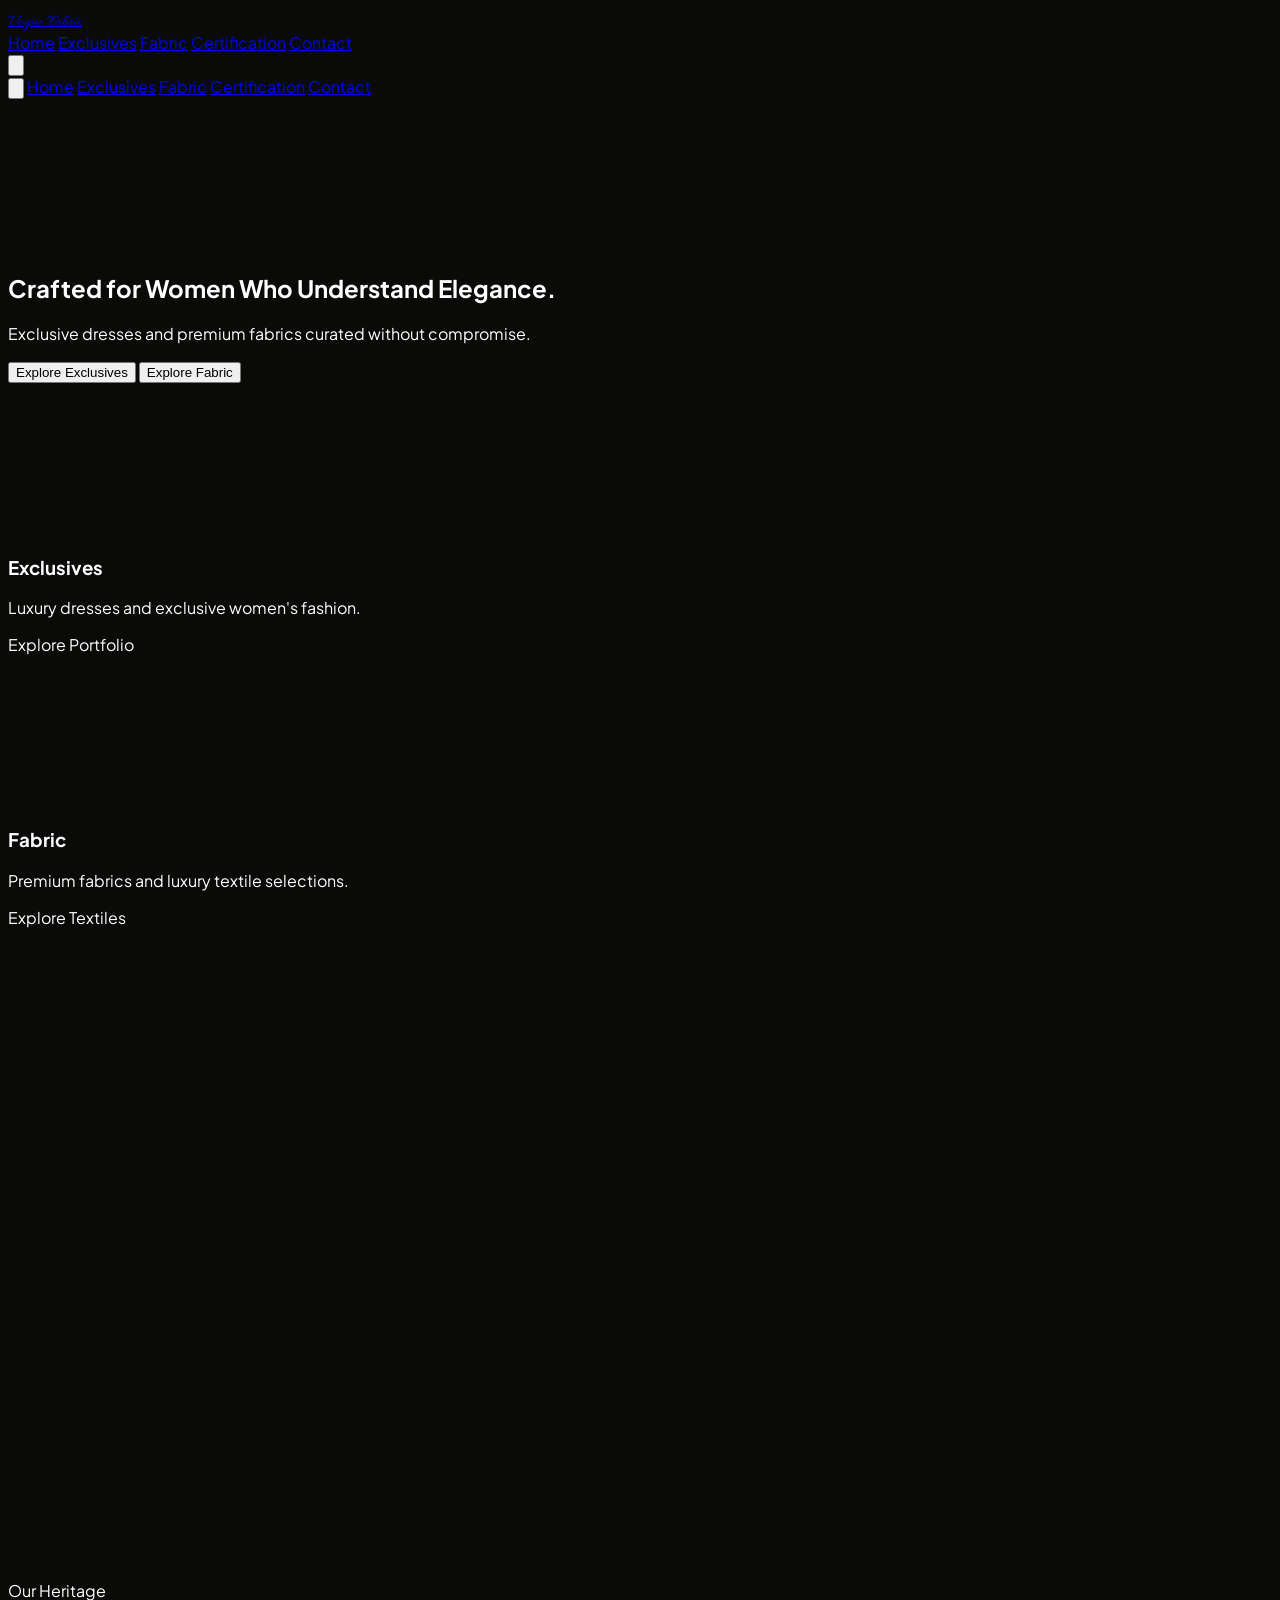
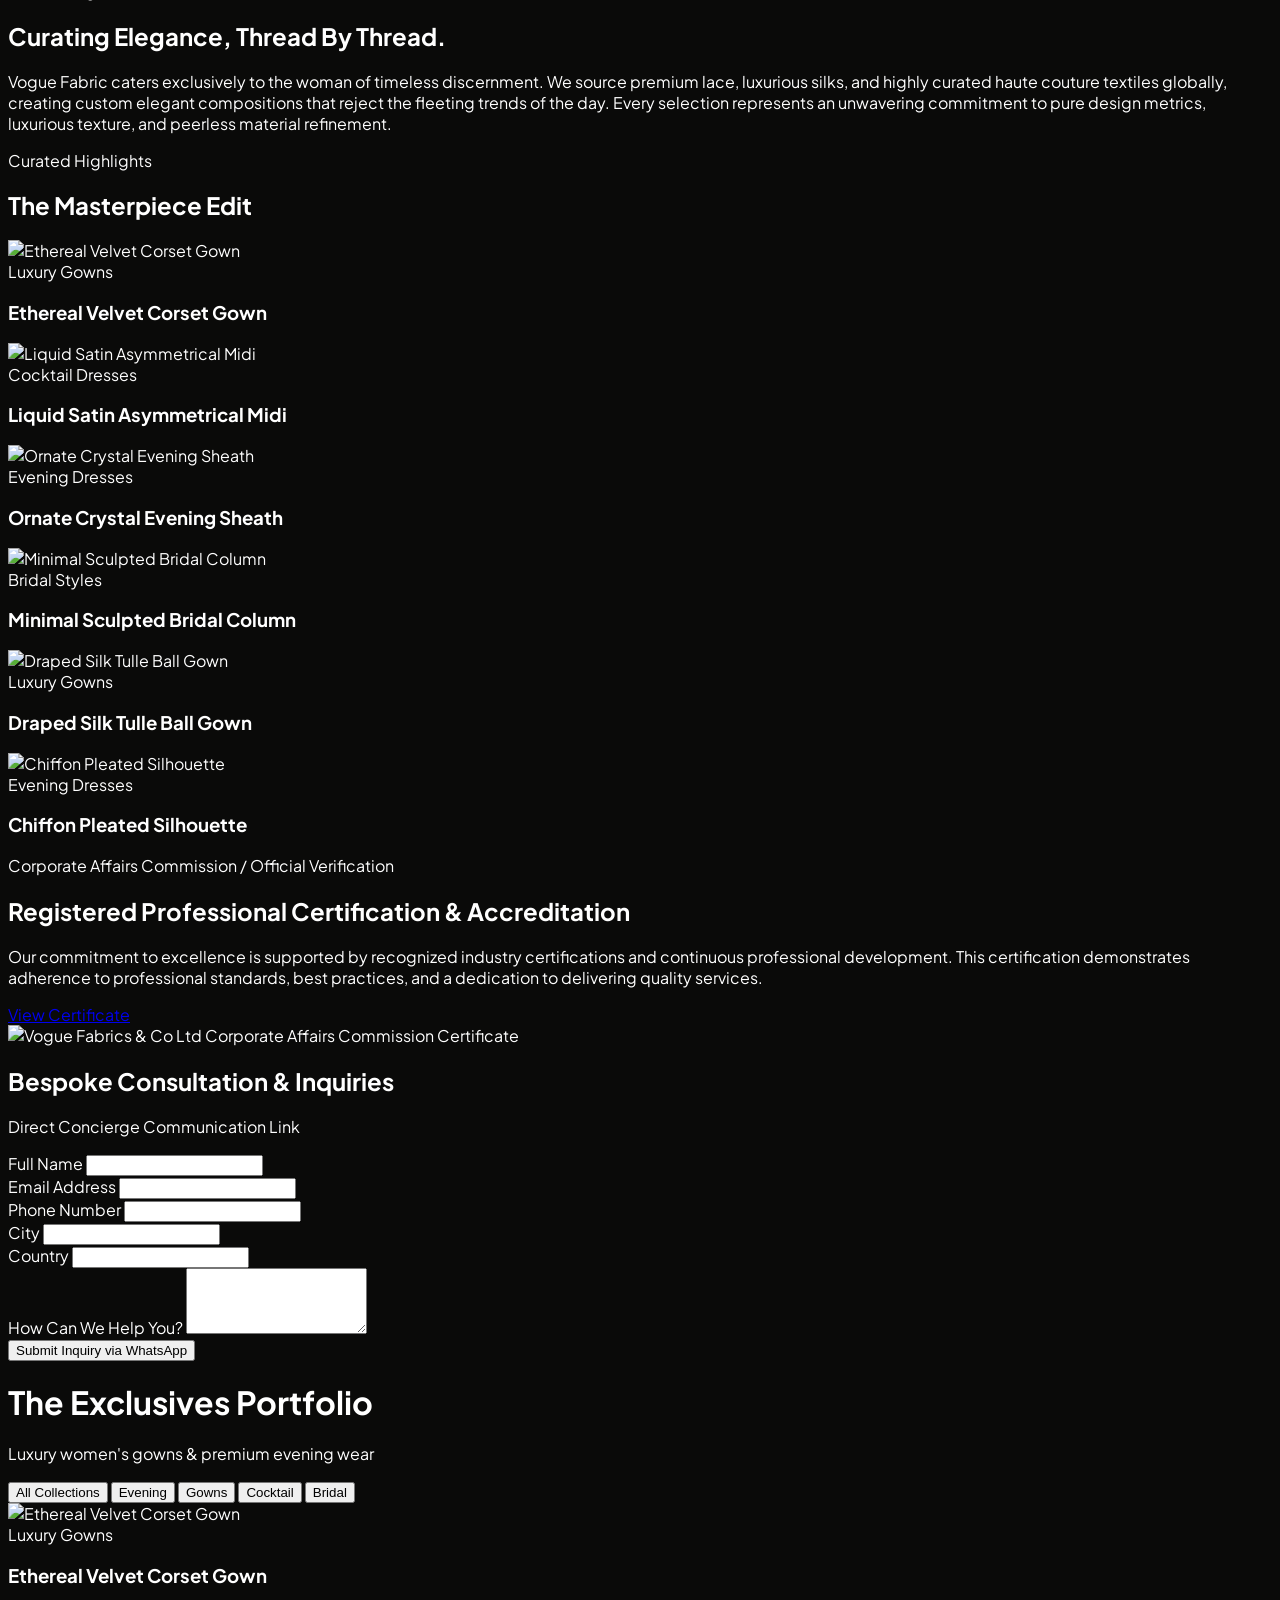
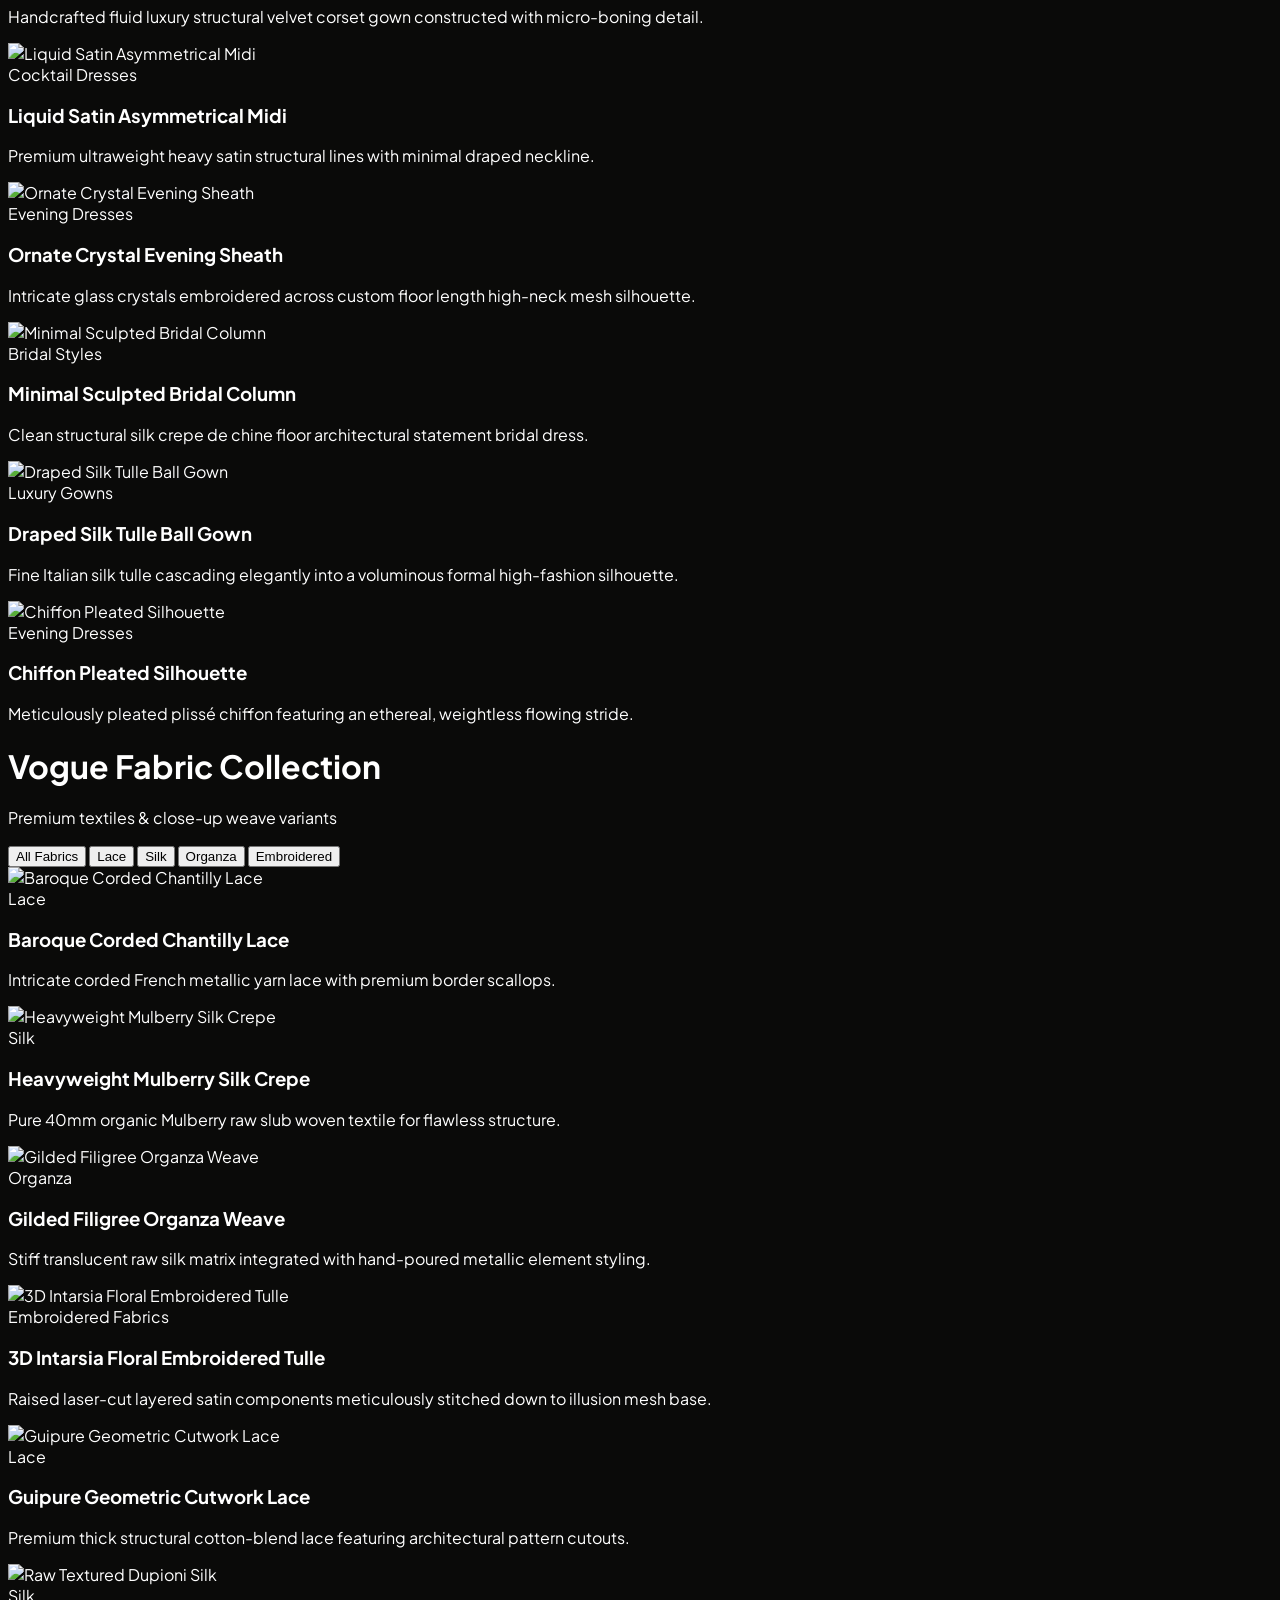
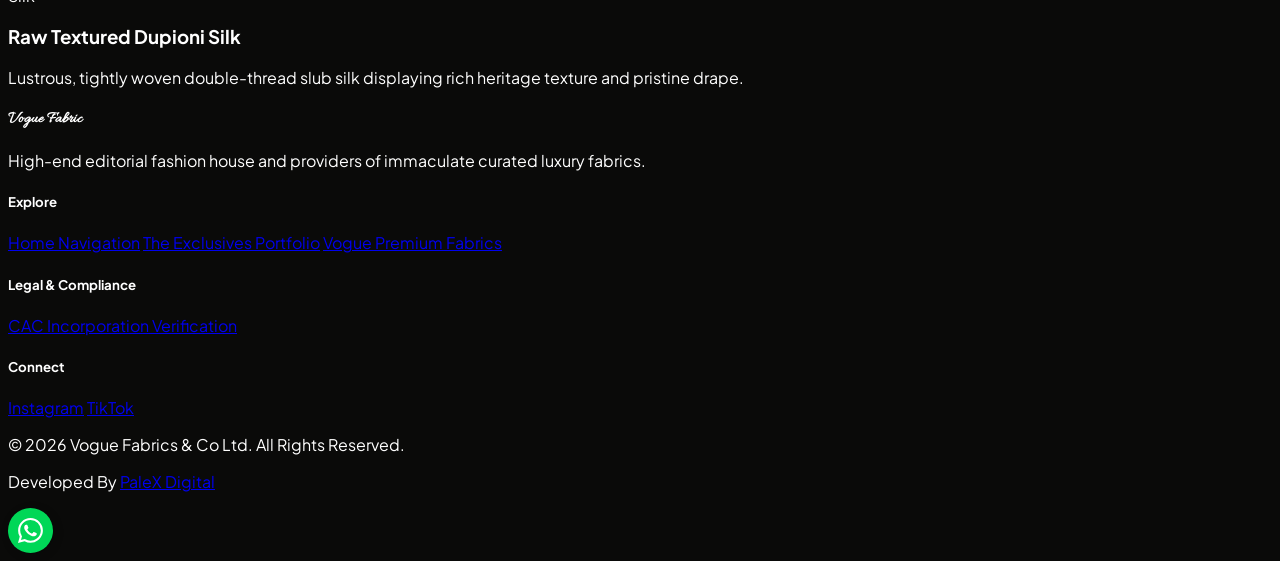
==== commit 60b21603: "Update index.html" ====
--- a/index.html
+++ b/index.html
@@ -161,7 +161,9 @@
             <div class="grid md:grid-cols-2 gap-8 lg:gap-12">
                 <div class="group cursor-pointer flex flex-col" onclick="navigateTo('exclusives')">
                     <div class="overflow-hidden bg-[#383735] aspect-[2/3] mb-6 border border-[#383735]/30">
-                        <img src="https://img.sanishtech.com/u/1b37190711f8303fa101f2d8f53a4be6.jpg" alt="The Exclusives Portfolio" class="w-full h-full object-cover opacity-90 group-hover:scale-105 luxury-transition">
+                        <video autoplay loop muted playsinline class="w-full h-full object-cover opacity-90 group-hover:scale-105 luxury-transition">
+                            <source src="information.mp4" type="video/mp4">
+                        </video>
                     </div>
                     <div class="flex justify-between items-baseline px-2">
                         <div>
@@ -174,7 +176,9 @@
 
                 <div class="group cursor-pointer flex flex-col" onclick="navigateTo('fabrics')">
                     <div class="overflow-hidden bg-[#383735] aspect-[2/3] mb-6 border border-[#383735]/30">
-                        <img src="https://img.sanishtech.com/u/e9a61df51f14fca976d678eeba5894aa.jpg" alt="Vogue Fabric Selection" class="w-full h-full object-cover opacity-90 group-hover:scale-105 luxury-transition">
+                        <video autoplay loop muted playsinline class="w-full h-full object-cover opacity-90 group-hover:scale-105 luxury-transition">
+                            <source src="information1.mp4" type="video/mp4">
+                        </video>
                     </div>
                     <div class="flex justify-between items-baseline px-2">
                         <div>
@@ -190,9 +194,10 @@
         <section class="bg-[#383735] text-white py-24 px-6 lg:px-16">
             <div class="max-w-6xl mx-auto grid md:grid-cols-2 gap-12 items-center">
                 <div class="aspect-[2/3] overflow-hidden bg-[#0a0a09]">
-                    <img src="https://images.unsplash.com/photo-1490481651871-ab68de25d43d?auto=format&fit=crop&w=1000&q=90" alt="Brand Story Heritage" class="w-full h-full object-cover opacity-85">
-                </div>
-
+                    <video width="100%" autoplay muted loop playsinline>
+                     <source src="https://information.mp4" type="video/mp4">
+                    </video>
+                </div>
                 <div class="space-y-6 md:pl-8">
                     <p class="text-xs uppercase tracking-widest text-white/60">Our Heritage</p>
                     <h2 class="text-3xl font-light tracking-tight leading-snug">Curating Elegance, Thread By Thread.</h2>
@@ -210,7 +215,7 @@
             </div>
             
             <div class="grid sm:grid-cols-2 lg:grid-cols-3 gap-8" id="featured-showcase-grid">
-                </div>
+            </div>
         </section>
 
         <section id="certification-section" class="bg-[#0a0a09] border-t border-b border-[#383735]/60 py-24 px-6 lg:px-16">
@@ -289,7 +294,7 @@
         </div>
         
         <div id="exclusives-grid" class="grid sm:grid-cols-2 lg:grid-cols-3 xl:grid-cols-4 gap-8">
-            </div>
+        </div>
     </main>
 
     <main id="page-fabrics" class="page-view hidden pt-28 pb-24 px-6 lg:px-16 max-w-[1700px] mx-auto">
@@ -308,7 +313,7 @@
         </div>
         
         <div id="fabrics-grid" class="grid sm:grid-cols-2 lg:grid-cols-3 xl:grid-cols-4 gap-8">
-            </div>
+        </div>
     </main>
 
     <footer class="bg-[#0a0a09] text-white pt-16 pb-8 px-6 lg:px-16 border-t border-[#383735]/40">
@@ -450,8 +455,7 @@
             const message = document.getElementById('inq-message').value;
 
             const textPayload = `Name: ${name}\nEmail: ${email}\nPhone: ${phone}\nCity: ${city}\nCountry: ${country}\nInquiry:\n${message}`;
-            const targetUrl = `https://api.whatsapp.com/send/?phone=2348035539993&text=${encodeURIComponent(textPayload)}&type=phone_number&app_absent=0`;
-            
+            const targetUrl = `https://api.whatsapp.com/send/?phone=2348035539993&text=${encodeURIComponent(textPayload)}`;
             window.open(targetUrl, '_blank');
         }
     </script>
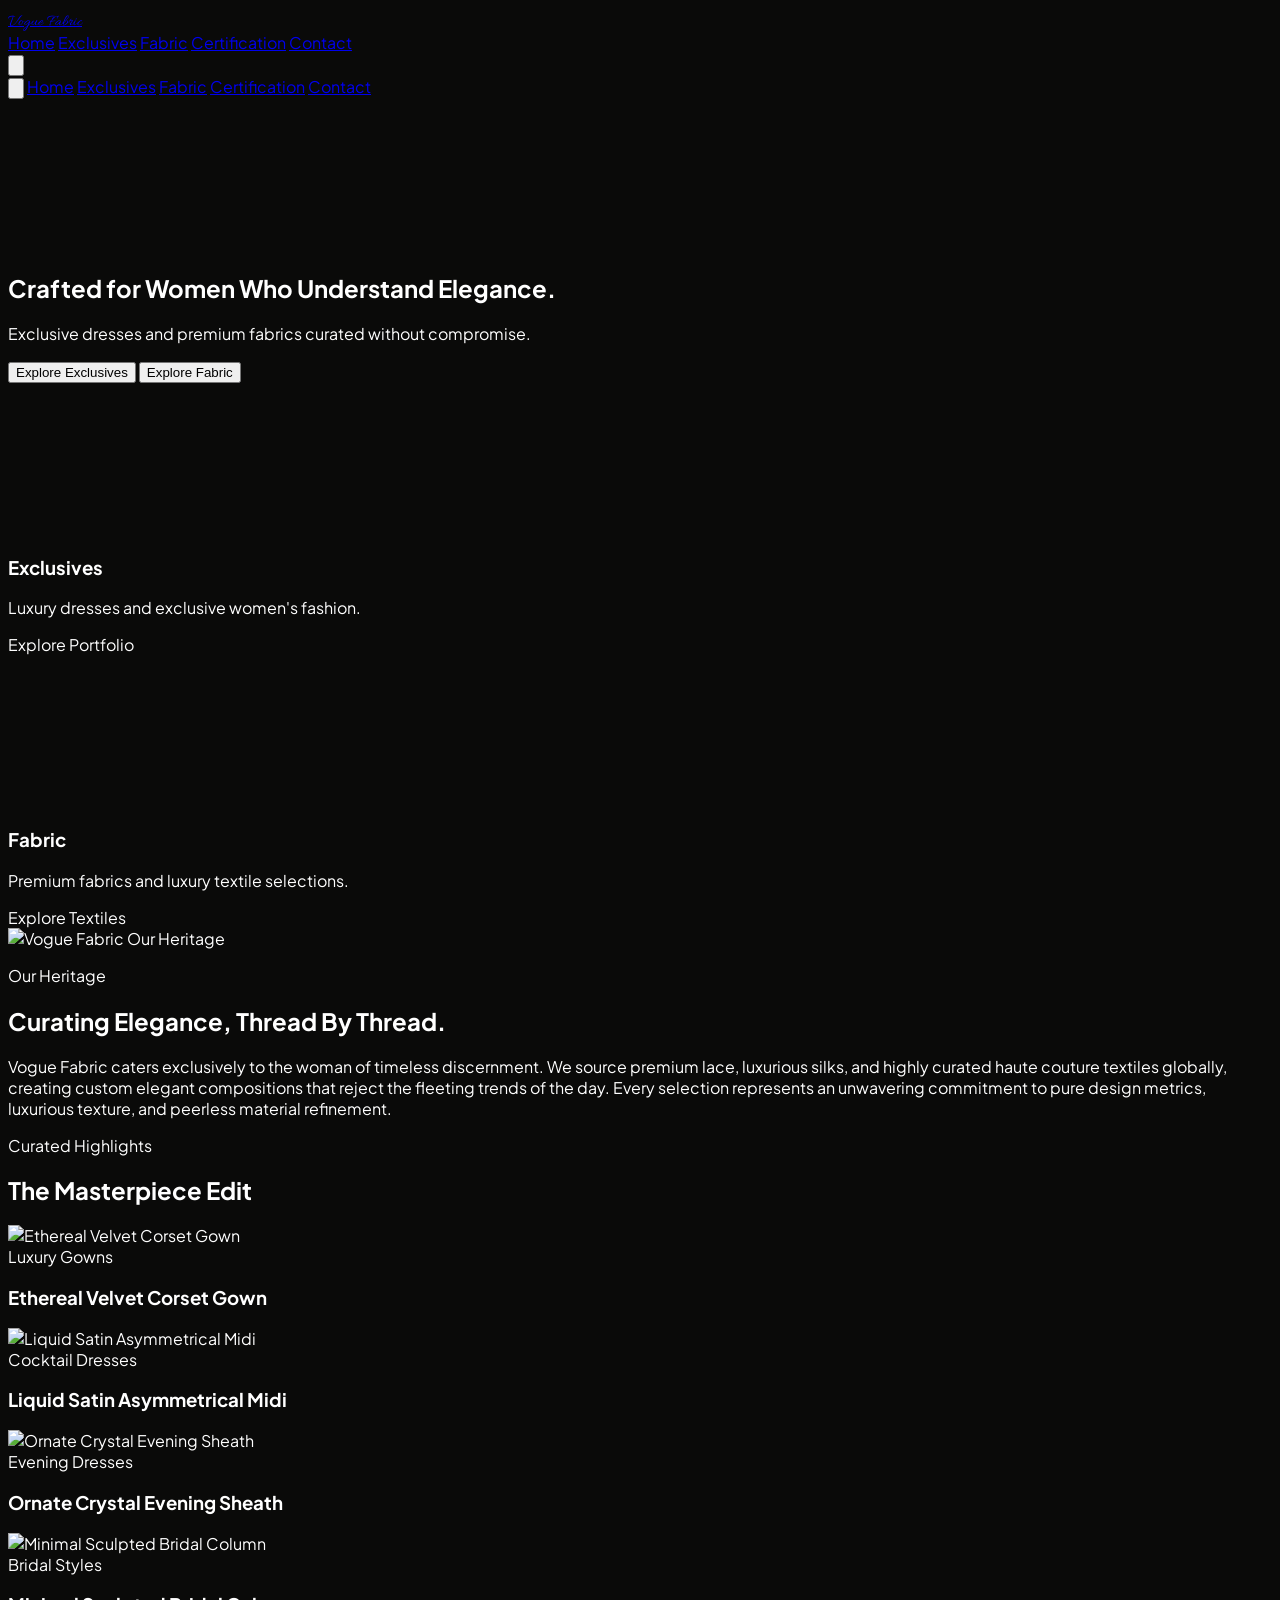
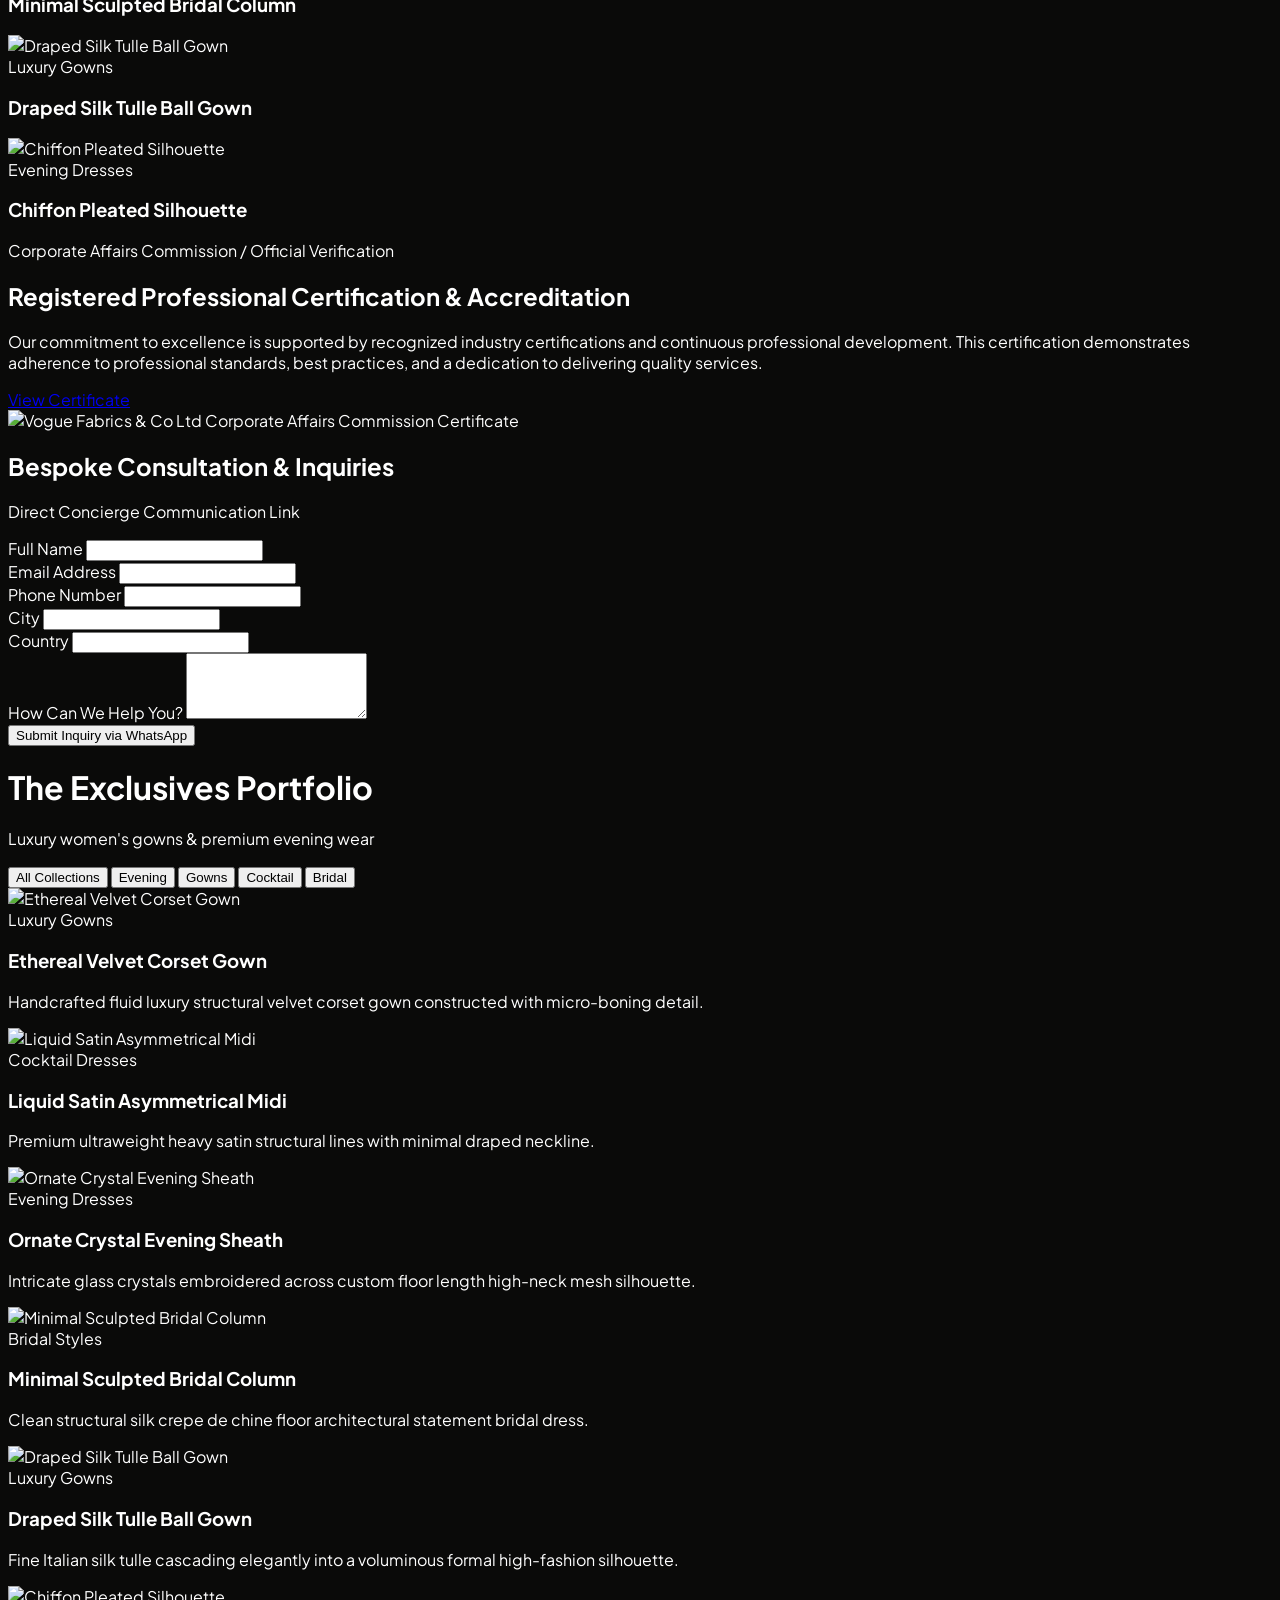
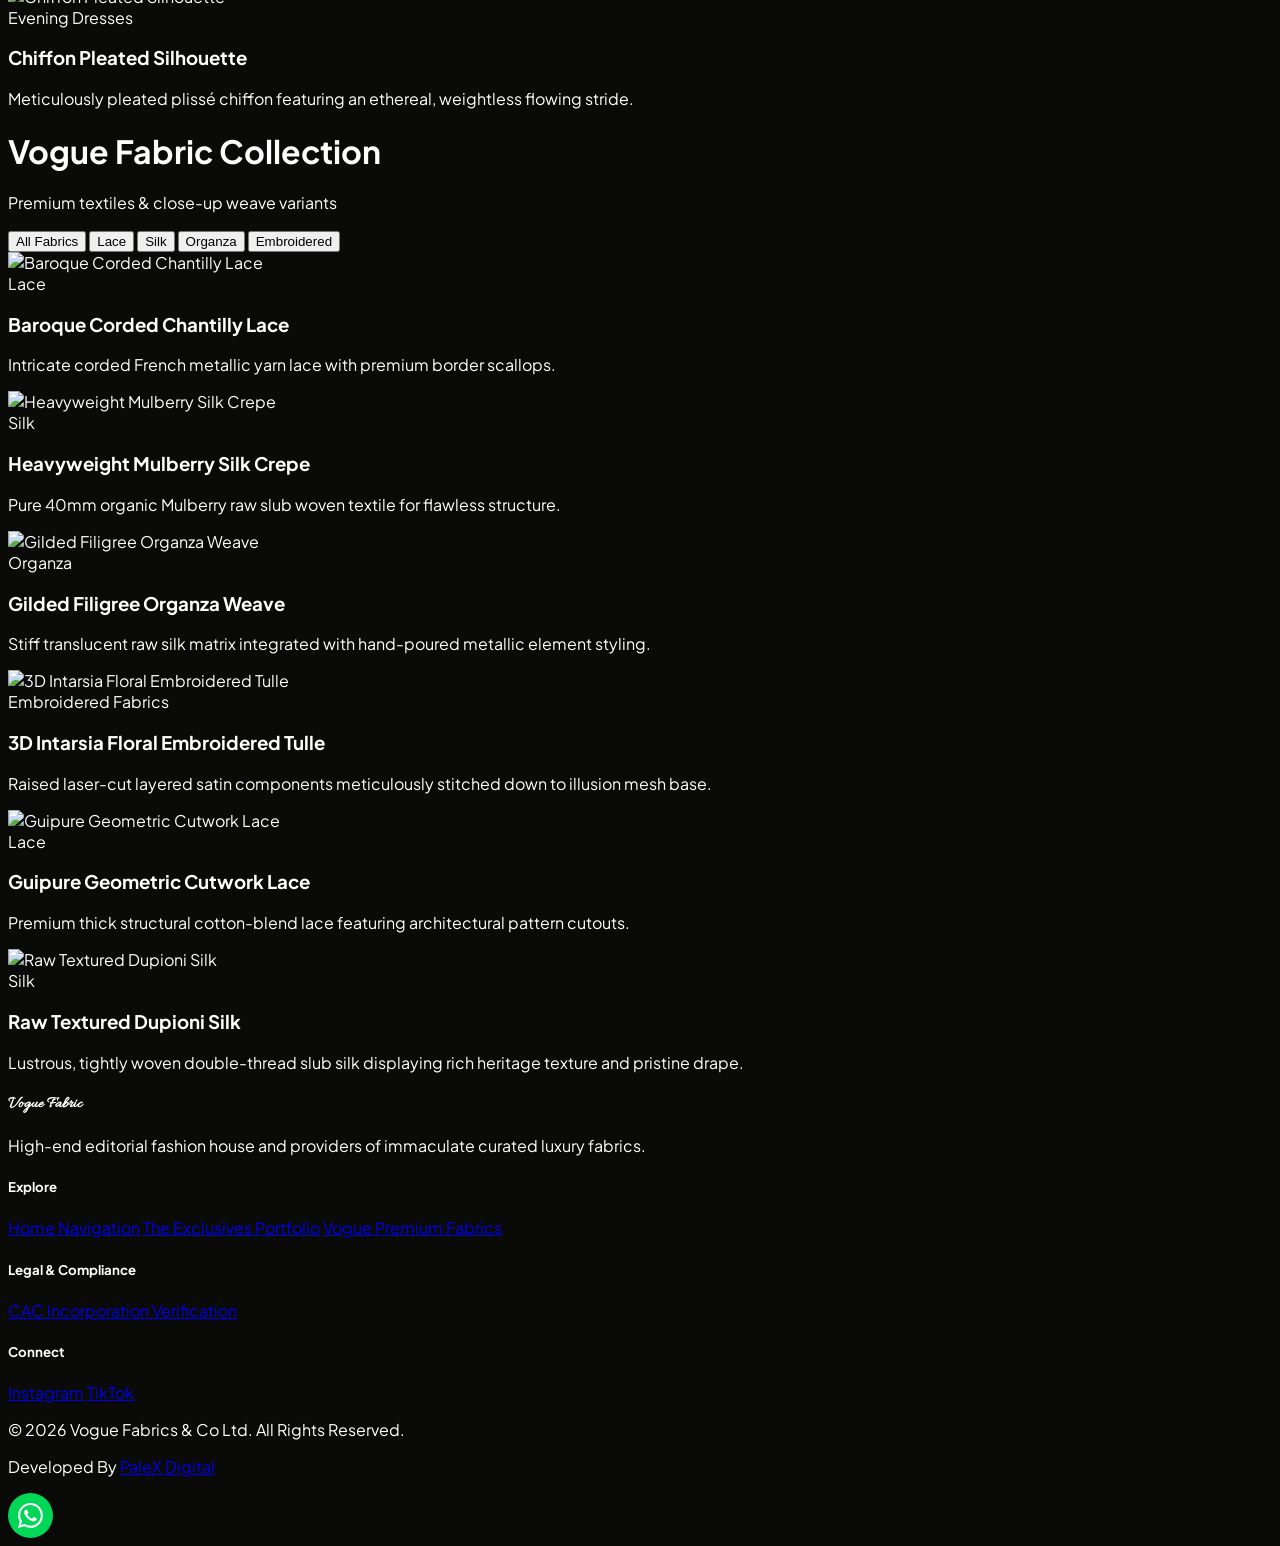
==== commit 60f0e4f5: "Replace video with image and add scroll handling Replaced video with an image in the heritage sectio" ====
--- a/index.html
+++ b/index.html
@@ -194,9 +194,7 @@
         <section class="bg-[#383735] text-white py-24 px-6 lg:px-16">
             <div class="max-w-6xl mx-auto grid md:grid-cols-2 gap-12 items-center">
                 <div class="aspect-[2/3] overflow-hidden bg-[#0a0a09]">
-                    <video width="100%" autoplay muted loop playsinline>
-                     <source src="https://information.mp4" type="video/mp4">
-                    </video>
+                    <img src="https://img.sanishtech.com/u/e5fb57c309968cd7a3c28b8cccdae2cf.jpg" alt="Vogue Fabric Our Heritage" class="w-full h-full object-cover">
                 </div>
                 <div class="space-y-6 md:pl-8">
                     <p class="text-xs uppercase tracking-widest text-white/60">Our Heritage</p>
@@ -394,6 +392,7 @@
             window.scrollTo({ top: 0, behavior: 'smooth' });
         }
 
+        // SCROLL HANDLING
         function scrollToSection(id) {
             navigateTo('home');
             setTimeout(() => {
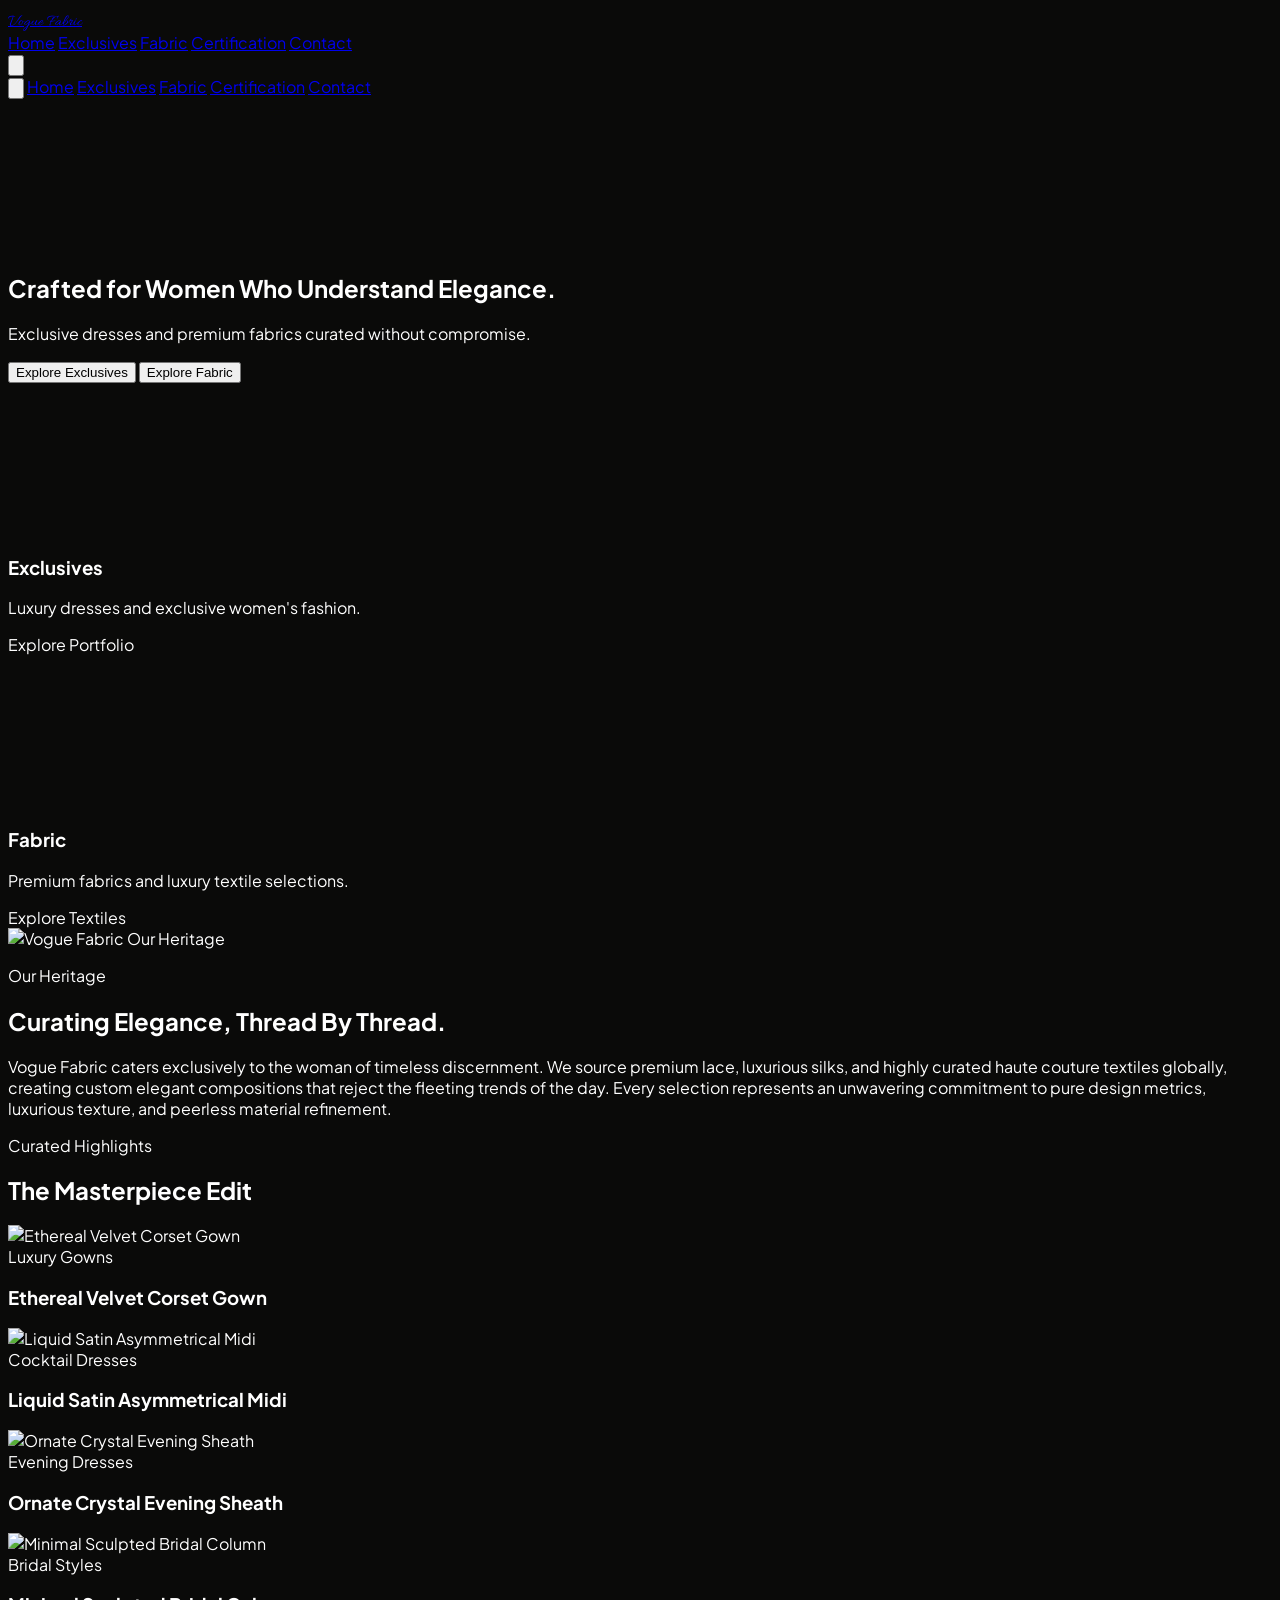
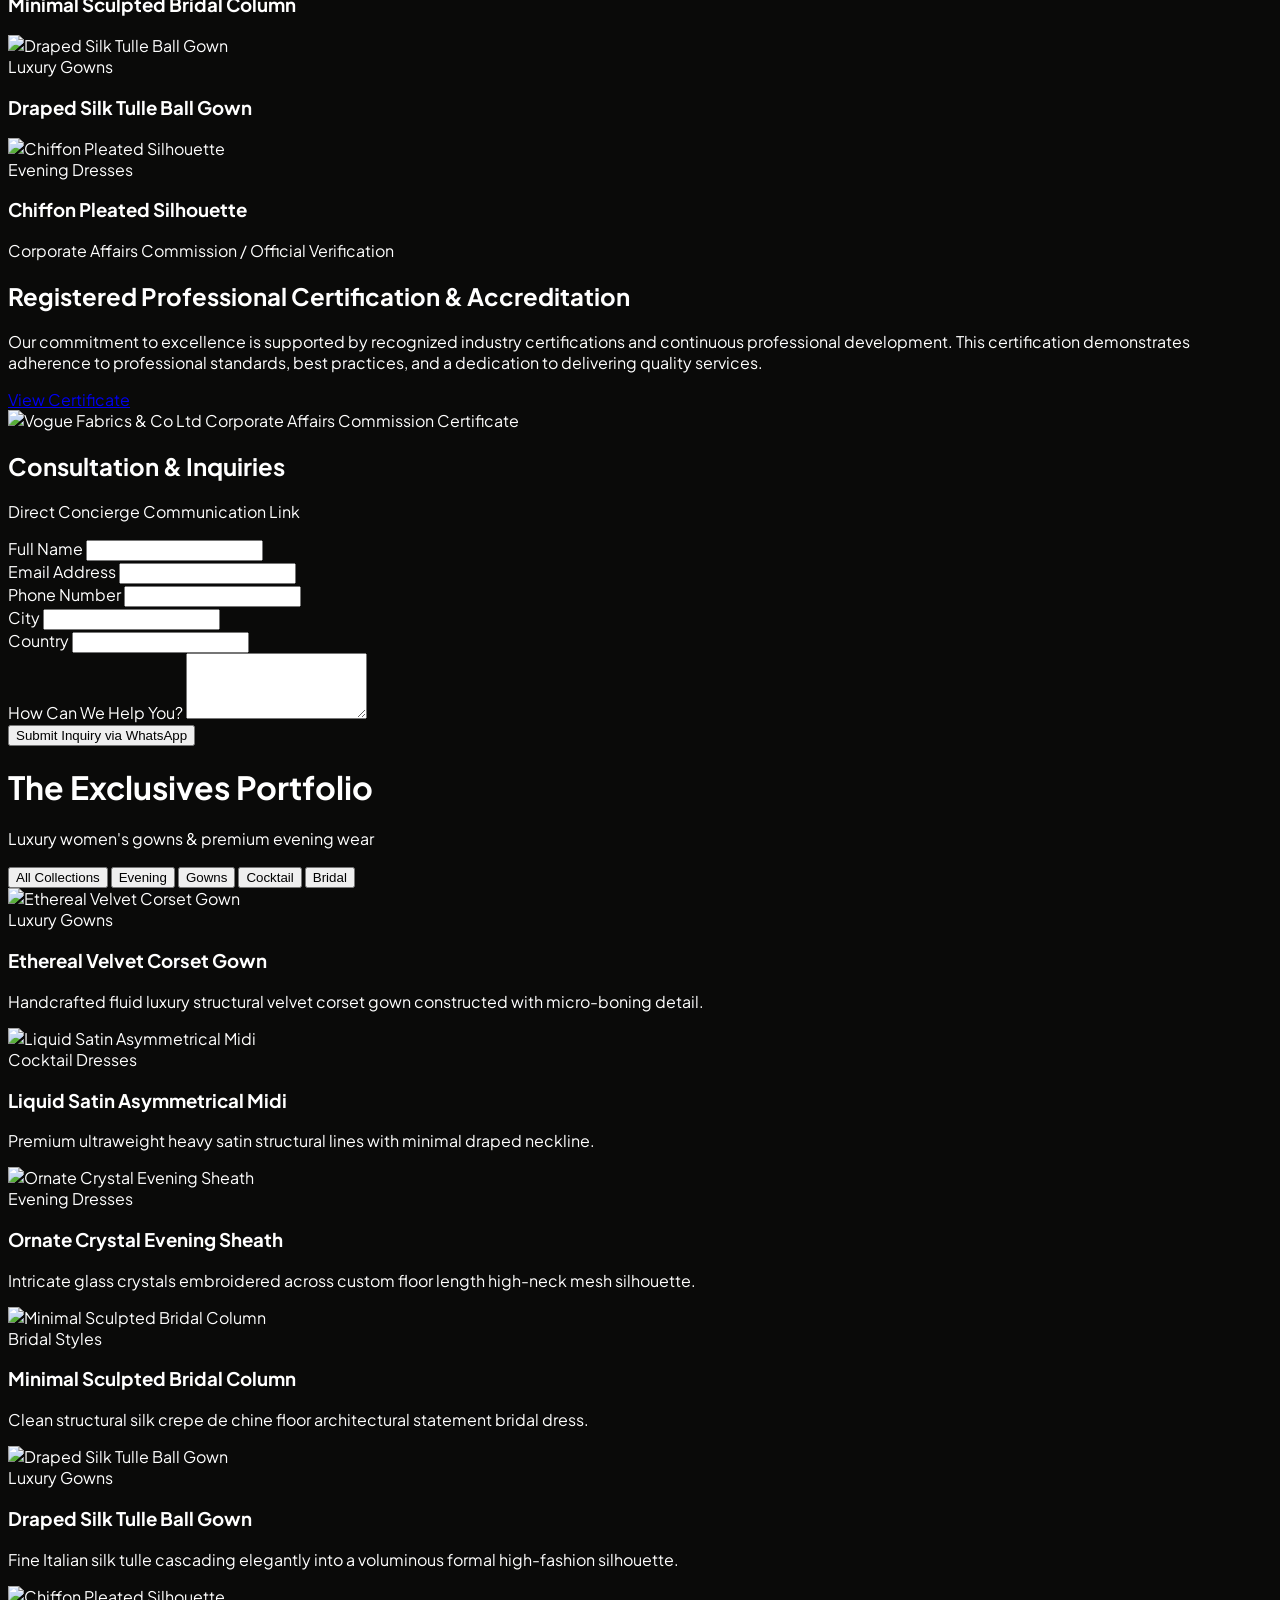
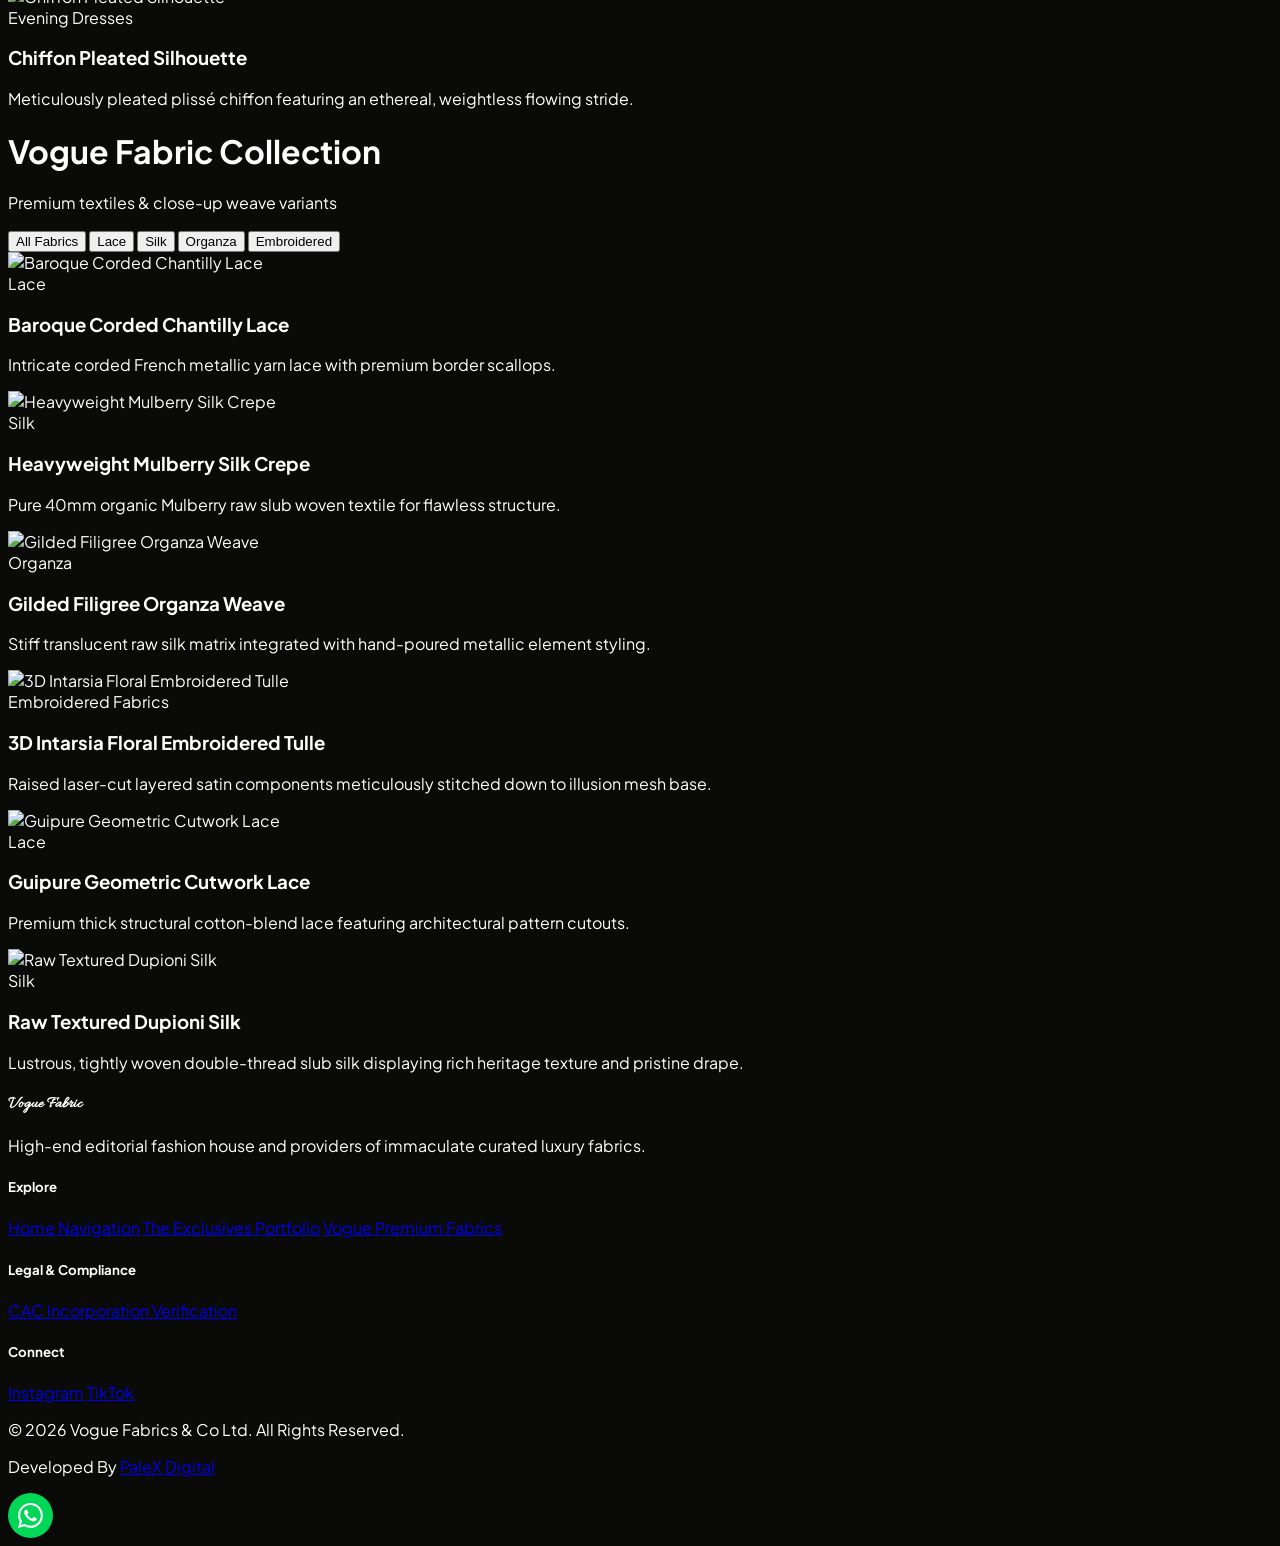
==== commit d0e7f438: "Update contact section and social media links" ====
--- a/index.html
+++ b/index.html
@@ -236,7 +236,7 @@
 
         <section id="contact-section" class="py-24 px-6 lg:px-16 max-w-3xl mx-auto">
             <div class="text-center mb-12">
-                <h2 class="text-2xl font-light tracking-wider uppercase text-white">Bespoke Consultation & Inquiries</h2>
+                <h2 class="text-2xl font-light tracking-wider uppercase text-white">Consultation & Inquiries</h2>
                 <p class="text-xs text-white/60 mt-2 tracking-widest uppercase">Direct Concierge Communication Link</p>
             </div>
             
@@ -337,8 +337,8 @@
             <div>
                 <h5 class="text-xs uppercase tracking-widest font-medium mb-4 text-white/80">Connect</h5>
                 <div class="flex space-x-4 mb-4 text-xs font-medium uppercase tracking-widest">
-                    <a href="https://instagram.com" target="_blank" class="text-white hover:text-white/70 luxury-transition">Instagram</a>
-                    <a href="https://tiktok.com" target="_blank" class="text-white hover:text-white/70 luxury-transition">TikTok</a>
+                    <a href="https://www.instagram.com/vogue_exclusives_/" target="_blank" class="text-white hover:text-white/70 luxury-transition">Instagram</a>
+                    <a href="https://www.tiktok.com/@vogue.exclusives?_r=1&_t=ZN-91eNJ6tnLt8" target="_blank" class="text-white hover:text-white/70 luxury-transition">TikTok</a>
                 </div>
             </div>
         </div>
@@ -364,12 +364,12 @@
     <script>
         // EXPANDED PORTFOLIO GRAPHICS BOUNDS
         const products = [
-            { id: 'exc-01', name: 'Ethereal Velvet Corset Gown', category: 'Luxury Gowns', type: 'exclusives', img: 'https://images.unsplash.com/photo-1566174053879-31528523f8ae?auto=format&fit=crop&w=800&q=90', desc: 'Handcrafted fluid luxury structural velvet corset gown constructed with micro-boning detail.' },
-            { id: 'exc-02', name: 'Liquid Satin Asymmetrical Midi', category: 'Cocktail Dresses', type: 'exclusives', img: 'https://images.unsplash.com/photo-1595777457583-95e059d581b8?auto=format&fit=crop&w=800&q=90', desc: 'Premium ultraweight heavy satin structural lines with minimal draped neckline.' },
-            { id: 'exc-03', name: 'Ornate Crystal Evening Sheath', category: 'Evening Dresses', type: 'exclusives', img: 'https://images.unsplash.com/photo-1572804013309-59a88b7e92f1?auto=format&fit=crop&w=800&q=90', desc: 'Intricate glass crystals embroidered across custom floor length high-neck mesh silhouette.' },
-            { id: 'exc-04', name: 'Minimal Sculpted Bridal Column', category: 'Bridal Styles', type: 'exclusives', img: 'https://images.unsplash.com/photo-1549417229-aa67d3263c09?auto=format&fit=crop&w=800&q=90', desc: 'Clean structural silk crepe de chine floor architectural statement bridal dress.' },
-            { id: 'exc-05', name: 'Draped Silk Tulle Ball Gown', category: 'Luxury Gowns', type: 'exclusives', img: 'https://images.unsplash.com/photo-1518049360964-6a417c16c04d?auto=format&fit=crop&w=800&q=90', desc: 'Fine Italian silk tulle cascading elegantly into a voluminous formal high-fashion silhouette.' },
-            { id: 'exc-06', name: 'Chiffon Pleated Silhouette', category: 'Evening Dresses', type: 'exclusives', img: 'https://images.unsplash.com/photo-1539008835657-9e8e81839223?auto=format&fit=crop&w=800&q=90', desc: 'Meticulously pleated plissé chiffon featuring an ethereal, weightless flowing stride.' },
+            { id: 'exc-01', name: 'Ethereal Velvet Corset Gown', category: 'Luxury Gowns', type: 'exclusives', img: 'https://img.sanishtech.com/u/9675e291aae2da412381ada942fbfb58.jpg', desc: 'Handcrafted fluid luxury structural velvet corset gown constructed with micro-boning detail.' },
+            { id: 'exc-02', name: 'Liquid Satin Asymmetrical Midi', category: 'Cocktail Dresses', type: 'exclusives', img: 'https://img.sanishtech.com/u/569e5b9be844839441e8e6c6011f27d1.jpg', desc: 'Premium ultraweight heavy satin structural lines with minimal draped neckline.' },
+            { id: 'exc-03', name: 'Ornate Crystal Evening Sheath', category: 'Evening Dresses', type: 'exclusives', img: 'https://img.sanishtech.com/u/2716b8e3e71c8b84d475484df5fe2c74.jpg', desc: 'Intricate glass crystals embroidered across custom floor length high-neck mesh silhouette.' },
+            { id: 'exc-04', name: 'Minimal Sculpted Bridal Column', category: 'Bridal Styles', type: 'exclusives', img: 'https://img.sanishtech.com/u/c7047dec0618992a8a529fdc1cc4a4ed.jpg', desc: 'Clean structural silk crepe de chine floor architectural statement bridal dress.' },
+            { id: 'exc-05', name: 'Draped Silk Tulle Ball Gown', category: 'Luxury Gowns', type: 'exclusives', img: 'https://img.sanishtech.com/u/45b47749198fd908f33c06ab0b5fd103.jpg', desc: 'Fine Italian silk tulle cascading elegantly into a voluminous formal high-fashion silhouette.' },
+            { id: 'exc-06', name: 'Chiffon Pleated Silhouette', category: 'Evening Dresses', type: 'exclusives', img: 'https://img.sanishtech.com/u/f85074669da13d137a8c2aaf18e2fe41.jpg', desc: 'Meticulously pleated plissé chiffon featuring an ethereal, weightless flowing stride.' },
             
             { id: 'fab-01', name: 'Baroque Corded Chantilly Lace', category: 'Lace', type: 'fabrics', img: 'https://images.unsplash.com/photo-1544816155-12df9643f363?auto=format&fit=crop&w=800&q=90', desc: 'Intricate corded French metallic yarn lace with premium border scallops.' },
             { id: 'fab-02', name: 'Heavyweight Mulberry Silk Crepe', category: 'Silk', type: 'fabrics', img: 'https://images.unsplash.com/photo-1584290867415-527a8475726d?auto=format&fit=crop&w=800&q=90', desc: 'Pure 40mm organic Mulberry raw slub woven textile for flawless structure.' },
